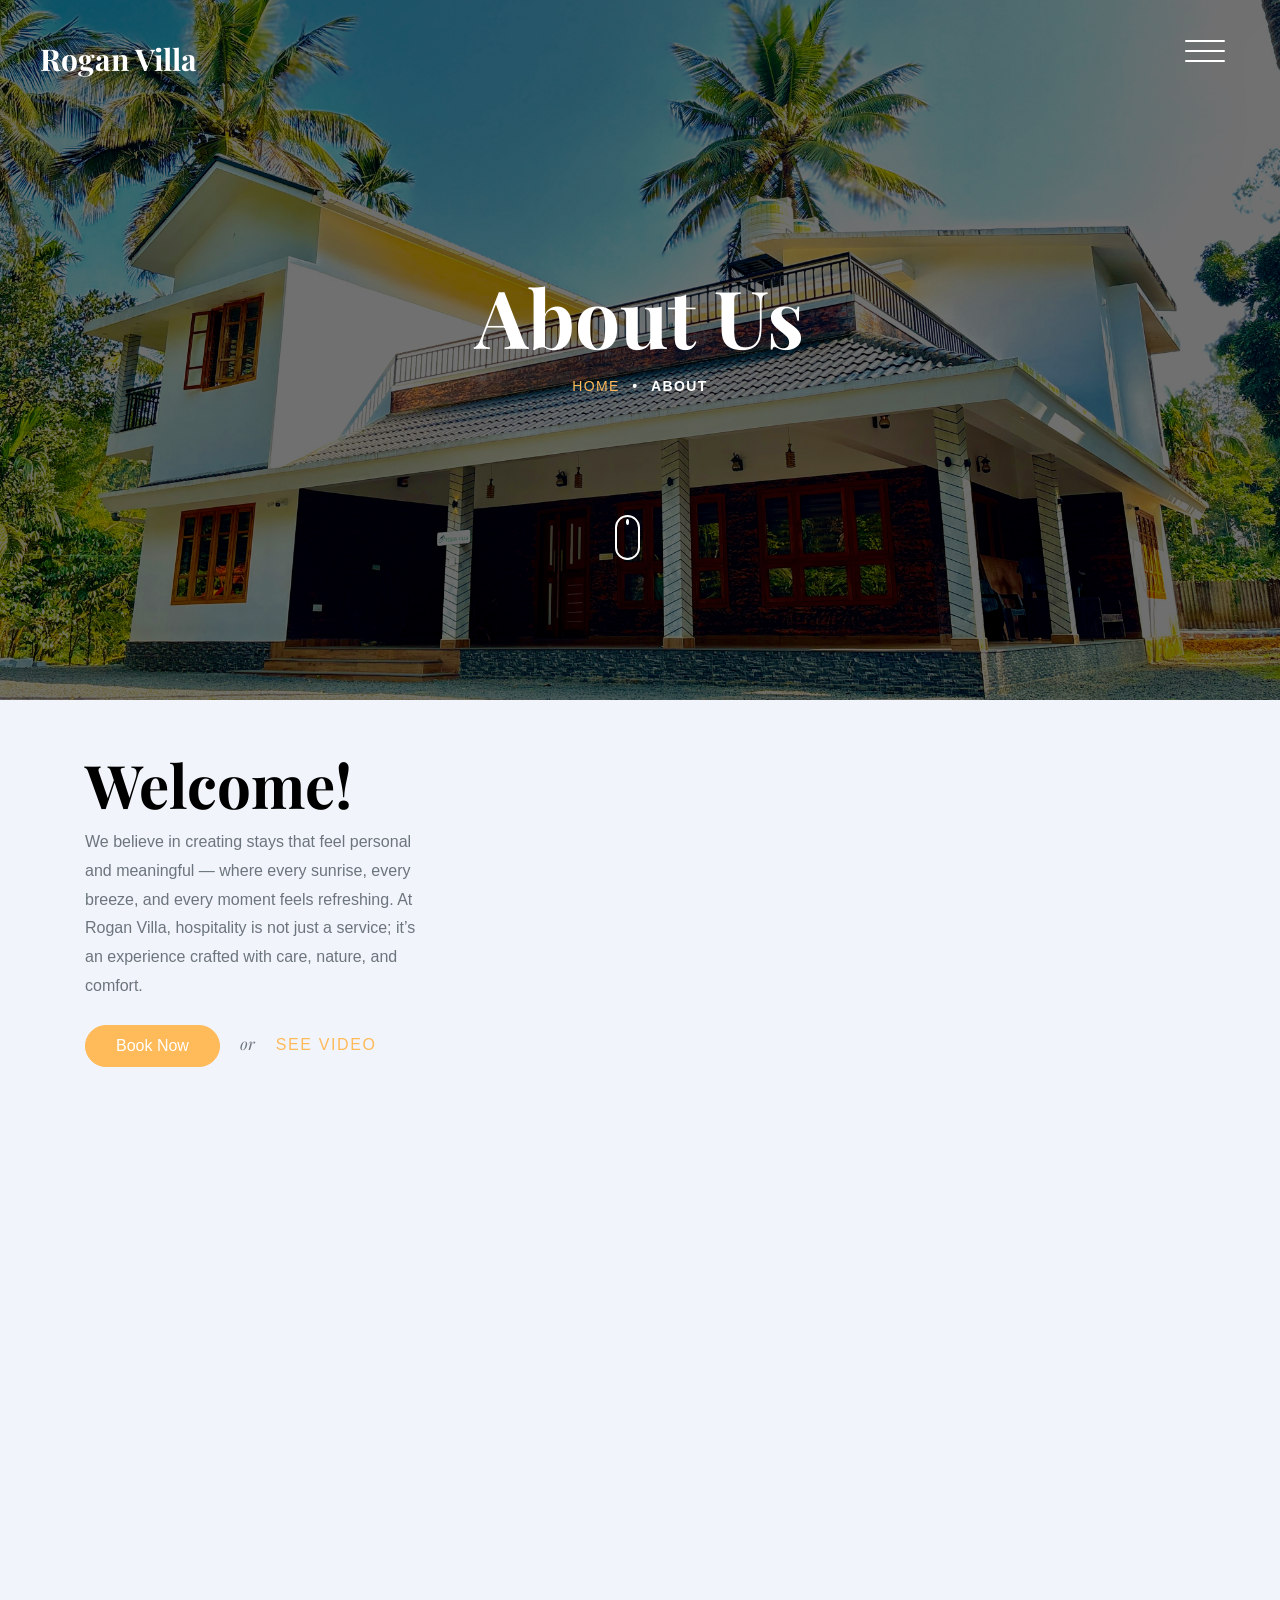
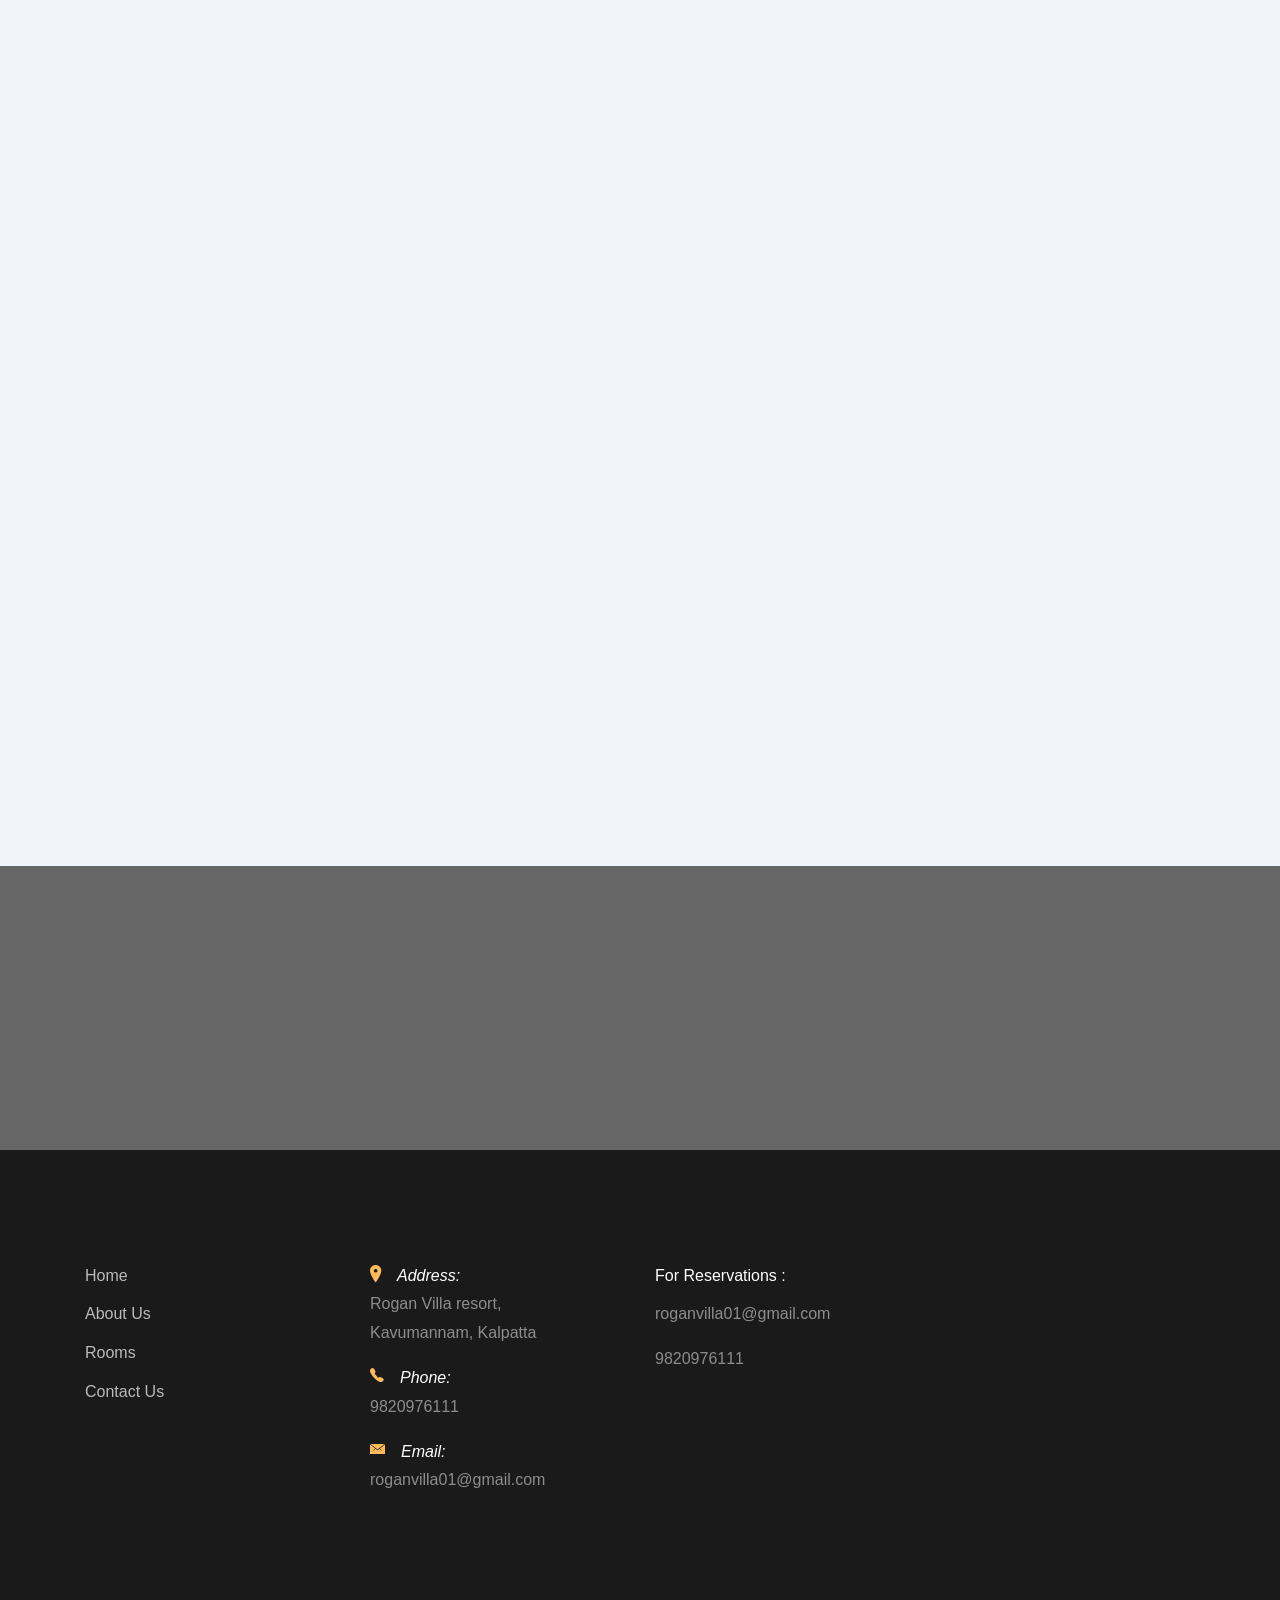
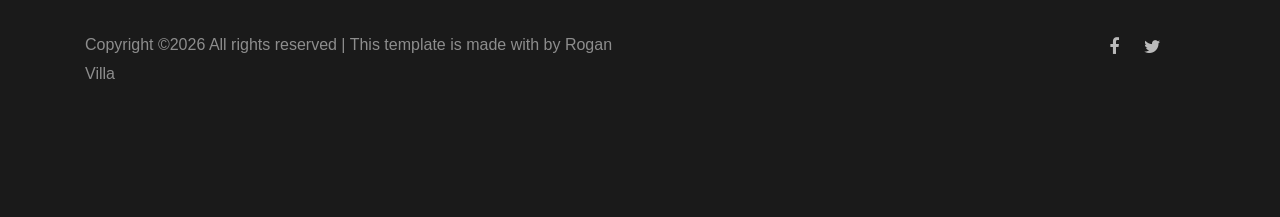
==== about.html @ 858bdcfa "thirteen commit" ====
<!DOCTYPE HTML>
<html>
  <head>
    <meta charset="utf-8">
    <meta http-equiv="X-UA-Compatible" content="IE=edge">
    <title>Rogan Villa Resorts</title>
    <meta name="viewport" content="width=device-width, initial-scale=1, shrink-to-fit=no">
    <meta name="description" content="" />
    <meta name="keywords" content="" />
    <meta name="author" content="" />
    <link rel="stylesheet" type="text/css" href="//fonts.googleapis.com/css?family=|Roboto+Sans:400,700|Playfair+Display:400,700">

    <link rel="stylesheet" href="css/bootstrap.min.css">
    <link rel="stylesheet" href="css/animate.css">
    <link rel="stylesheet" href="css/owl.carousel.min.css">
    <link rel="stylesheet" href="css/aos.css">
    <link rel="stylesheet" href="css/bootstrap-datepicker.css">
    <link rel="stylesheet" href="css/jquery.timepicker.css">
    <link rel="stylesheet" href="css/fancybox.min.css">
    
    <link rel="stylesheet" href="fonts/ionicons/css/ionicons.min.css">
    <link rel="stylesheet" href="fonts/fontawesome/css/font-awesome.min.css">

    <!-- Theme Style -->
    <link rel="stylesheet" href="css/style.css">
  </head>
  <body>
    
    <header class="site-header js-site-header">
      <div class="container-fluid">
        <div class="row align-items-center">
          <div class="col-6 col-lg-4 site-logo" data-aos="fade"><a href="index.html">Rogan Villa</a></div>
          <div class="col-6 col-lg-8">


            <div class="site-menu-toggle js-site-menu-toggle"  data-aos="fade">
              <span></span>
              <span></span>
              <span></span>
            </div>
            <!-- END menu-toggle -->

            <div class="site-navbar js-site-navbar">
              <nav role="navigation">
                <div class="container">
                  <div class="row full-height align-items-center">
                    <div class="col-md-6 mx-auto">
                      <ul class="list-unstyled menu">
                        <li><a href="index.html">Home</a></li>
                        <li><a href="rooms.html">Rooms</a></li>
                        <li class="active"><a href="about.html">About</a></li>
                        <li><a href="contact.html">Contact</a></li>
                       
                      </ul>
                    </div>
                  </div>
                </div>
              </nav>
            </div>
          </div>
        </div>
      </div>
    </header>
    <!-- END head -->

    <section class="site-hero inner-page overlay" style="background-image: url(images/IMG_8547.JPG)" background-ratio="-9.5">
      <div class="container">
        <div class="row site-hero-inner justify-content-center align-items-center">
          <div class="col-md-10 text-center" data-aos="fade">
            <h1 class="heading mb-3">About Us</h1>
            <ul class="custom-breadcrumbs mb-4">
              <li><a href="index.html">Home</a></li>
              <li>&bullet;</li>
              <li>About</li>
            </ul>
          </div>
        </div>
      </div>

      <a class="mouse smoothscroll" href="#next">
        <div class="mouse-icon">
          <span class="mouse-wheel"></span>
        </div>
      </a>
    </section>
    <!-- END section -->

    <section class="py-5 bg-light" id="next">
      <div class="container">
        <div class="row align-items-center">
          <div class="col-md-12 col-lg-7 ml-auto order-lg-2 position-relative mb-5" data-aos="fade-up">
            <figure class="img-absolute">
              <img src="images/food-1.jpg" alt="Free Website Template by Templateux" class="img-fluid">
            </figure>
            <img src="images/img_1.jpg" alt="Image" class="img-fluid rounded">
          </div>
          <div class="col-md-12 col-lg-4 order-lg-1" data-aos="fade-up">
            <h2 class="heading">Welcome!</h2>
            <p class="mb-4">We believe in creating stays that feel personal and meaningful — where every sunrise, every breeze, and every moment feels refreshing. At Rogan Villa, hospitality is not just a service; it’s an experience crafted with care, nature, and comfort.</p>
            <p><a href="rooms.html" class="btn btn-primary text-white py-2 mr-3">Book Now</a> <span class="mr-3 font-family-serif"><em>or</em></span> <a href="https://vimeo.com/channels/staffpicks/93951774"  data-fancybox class="text-uppercase letter-spacing-1">See video</a></p>
          </div>
          
        </div>
      </div>
    </section>

    <!-- <div class="container section">

      <div class="row justify-content-center text-center mb-5">
        <div class="col-md-7 mb-5">
          <h2 class="heading" data-aos="fade-up">Leadership</h2>
        </div>
      </div>

      <!-- <div class="row">
        <div class="col-md-6 col-lg-4" data-aos="fade-up" data-aos-delay="100">
          <div class="block-2">
            <div class="flipper">
              <div class="front" style="background-image: url(images/person_3.jpg);">
                <div class="box">
                  <h2>Will Peters</h2>
                  <p>President</p>
                </div>
              </div>
              <div class="back">
                <!-- back content -->
                <!-- <blockquote>
                  <p>&ldquo;Even the all-powerful Pointing has no control about the blind texts it is an almost unorthographic life One day however a small line of blind text by the name of Lorem Ipsum decided to leave for the far World of Grammar.&rdquo;</p>
                </blockquote> -->
                <!-- <div class="author d-flex">
                  <div class="image mr-3 align-self-center">
                    <img src="images/person_3.jpg" alt="">
                  </div>
                  <div class="name align-self-center">Will Peters <span class="position">President</span></div>
                </div> -->
              <!-- </div> -->
            <!-- </div> -->
          <!-- </div> .flip-container -->
        <!-- </div> --> 

        <!-- <div class="col-md-6 col-lg-4" data-aos="fade-up" data-aos-delay="200">
          <div class="block-2"> <!-- .hover -->
            <!-- <div class="flipper">
              <div class="front" style="background-image: url(images/person_1.jpg);">
                <div class="box">
                  <h2>Jane Williams</h2>
                  <p>Business Manager</p>
                </div>
              </div>
              <div class="back">
                <!-- back content -->
                <!-- <blockquote>
                  <p>&ldquo;Even the all-powerful Pointing has no control about the blind texts it is an almost unorthographic life One day however a small line of blind text by the name of Lorem Ipsum decided to leave for the far World of Grammar.&rdquo;</p>
                </blockquote>
                <div class="author d-flex">
                  <div class="image mr-3 align-self-center">
                    <img src="images/person_1.jpg" alt="">
                  </div>
                  <div class="name align-self-center">Jane Williams <span class="position">Business Manager</span></div>
                </div>
              </div>
            </div> --> 
          <!-- </div> <!-- .flip-container -->
        <!-- </div> -->

        <!-- <div class="col-md-6 col-lg-4" data-aos="fade-up" data-aos-delay="300">
          <div class="block-2">
            <div class="flipper">
              <div class="front" style="background-image: url(images/person_2.jpg);">
                <div class="box">
                  <h2>Jeffrey Neddery</h2>
                  <p>Marketing Director</p>
                </div>
              </div>
              <div class="back">
                <!-- back content -->
                <!-- <blockquote>
                  <p>&ldquo;Even the all-powerful Pointing has no control about the blind texts it is an almost unorthographic life One day however a small line of blind text by the name of Lorem Ipsum decided to leave for the far World of Grammar.&rdquo;</p>
                </blockquote>
                <div class="author d-flex">
                  <div class="image mr-3 align-self-center">
                    <img src="images/person_2.jpg" alt="">
                  </div>
                  <div class="name align-self-center">Jeffrey Neddery <span class="position">Marketing Director</span></div>
                </div>
              </div>
            </div>
          </div> <!-- .flip-container -->
        <!-- </div> --> 
      <!-- </div> --> 
    <!-- </div> -->
    <!-- END .block-2 -->

        <section class="section slider-section bg-light">
      <div class="container">
        <div class="row justify-content-center text-center mb-5">
          <div class="col-md-7">
            <h2 class="heading" data-aos="fade-up">Photos</h2>
            <p data-aos="fade-up" data-aos-delay="100">At Rogan Villa, every stay brings you closer to nature. Enjoy peaceful Riverview rooms, charming tree-top stays, scenic camping zones with campfires, and relaxing moments by our serene fish ponds. It’s the perfect blend of comfort, calm, and natural beauty.</p>
          </div>
        </div>
        <div class="row">
          <div class="col-md-12">
            <div class="home-slider major-caousel owl-carousel mb-5" data-aos="fade-up" data-aos-delay="200">
              <div class="slider-item">
                <a href="images/IMG_8698.JPG" data-fancybox="images" data-caption="Caption for this image"><img src="images/IMG_9636[1].JPG" alt="Image placeholder" class="img-fluid"></a>
              </div>
              <div class="slider-item">
                <a href="images/IMG_8704.JPG" data-fancybox="images" data-caption="Caption for this image"><img src="images/IMG_8704.JPG" alt="Image placeholder" class="img-fluid"></a>
              </div>
              <div class="slider-item">
                <a href="images/IMG_8701.JPG" data-fancybox="images" data-caption="Caption for this image"><img src="images/IMG_9693[2].JPG" alt="Image placeholder" class="img-fluid"></a>
              </div>
              <div class="slider-item">
                <a href="images/IMG_8701.JPG" data-fancybox="images" data-caption="Caption for this image"><img src="images/IMG_9627[1].JPG" alt="Image placeholder" class="img-fluid"></a>
              </div>
              <div class="slider-item">
                <a href="images/IMG_8701.JPG" data-fancybox="images" data-caption="Caption for this image"><img src="images/IMG_9660[1].JPG" alt="Image placeholder" class="img-fluid"></a>
              </div>
              <div class="slider-item">
                <a href="images/IMG_8701.JPG" data-fancybox="images" data-caption="Caption for this image"><img src="images/IMG_9664[1].JPG" alt="Image placeholder" class="img-fluid"></a>
              </div>
              <div class="slider-item">
                <a href="images/IMG_8701.JPG" data-fancybox="images" data-caption="Caption for this image"><img src="images/IMG_9667[1].JPG" alt="Image placeholder" class="img-fluid"></a>
              </div>
              <div class="slider-item">
                <a href="images/IMG_8701.JPG" data-fancybox="images" data-caption="Caption for this image"><img src="images/IMG_9757[1].JPG" alt="Image placeholder" class="img-fluid"></a>
              </div>
            </div>
            <!-- END slider -->
          </div>
        
        </div>
      </div>
    </section>

    <!-- END section -->

    
    
    <section class="section bg-image overlay" style="background-image: url('images/IMG_9802[2].JPG');">
        <div class="container" >
          <div class="row align-items-center">
            <div class="col-12 col-md-6 text-center mb-4 mb-md-0 text-md-left" data-aos="fade-up">
              <h2 class="text-white font-weight-bold">A Best Place To Stay. Reserve Now!</h2>
            </div>
            <div class="col-12 col-md-6 text-center text-md-right" data-aos="fade-up" data-aos-delay="200">
              <a href="reservation.html" class="btn btn-outline-white-primary py-3 text-white px-5">Reserve Now</a>
            </div>
          </div>
        </div>
      </section>

    <footer class="section footer-section">
      <div class="container">
        <div class="row mb-4">
          <div class="col-md-3 mb-5">
            <ul class="list-unstyled link">
              <li><a href="#">Home</a></li> 
              <li><a href="#">About Us</a></li>
              <li><a href="#">Rooms</a></li>
             <li><a href="#">Contact Us</a></li>
            </ul>
          </div>
          <!-- <div class="col-md-3 mb-5">
            <ul class="list-unstyled link">
              <li><a href="#">The Rooms &amp; Suites</a></li>
              <li><a href="#">About Us</a></li>
              <li><a href="#">Contact Us</a></li>
              <li><a href="#">Restaurant</a></li>
            </ul>
          </div> -->
          <div class="col-md-3 mb-5 pr-md-5 contact-info">
            <!-- <li>198 West 21th Street, <br> Suite 721 New York NY 10016</li> -->
            <p><span class="d-block"><span class="ion-ios-location h5 mr-3 text-primary"></span>Address:</span> <span> Rogan Villa resort, <br> Kavumannam, Kalpatta</span></p>
            <p><span class="d-block"><span class="ion-ios-telephone h5 mr-3 text-primary"></span>Phone:</span> <span> 9820976111</span></p> 
            <p><span class="d-block"><span class="ion-ios-email h5 mr-3 text-primary"></span>Email:</span> <span> roganvilla01@gmail.com</span></p>
          </div>
          <div class="col-md-3 mb-5">
            <ul class="list-unstyled link">
              <li>For Reservations : </li>
              <li><p>roganvilla01@gmail.com</p></li>  
              <li><p>9820976111</p></li>
            </ul>
          </div>
        </div>
        <div class="row pt-5">
          <p class="col-md-6 text-left">
            <!-- Link back to Colorlib can't be removed. Template is licensed under CC BY 3.0. -->
            Copyright &copy;<script>document.write(new Date().getFullYear());</script> All rights reserved | This template is made with <i class="icon-heart-o" aria-hidden="true"></i> by Rogan Villa</a>
            <!-- Link back to Colorlib can't be removed. Template is licensed under CC BY 3.0. -->
          </p>
            
          <p class="col-md-6 text-right social">
            <a href="#"><span class="fa fa-facebook"></span></a>
            <a href="#"><span class="fa fa-twitter"></span></a>
            <a href="#"><span class="fa fa-instagrame"></span></a>
          </p>
        </div>
      </div>
    </footer>
    
    <script src="js/jquery-3.3.1.min.js"></script>
    <script src="js/jquery-migrate-3.0.1.min.js"></script>
    <script src="js/popper.min.js"></script>
    <script src="js/bootstrap.min.js"></script>
    <script src="js/owl.carousel.min.js"></script>
    <script src="js/jquery.stellar.min.js"></script>
    <script src="js/jquery.fancybox.min.js"></script>
    
    
    <script src="js/aos.js"></script>
    
    <script src="js/bootstrap-datepicker.js"></script> 
    <script src="js/jquery.timepicker.min.js"></script> 

    

    <script src="js/main.js"></script>
  </body>
</html>
---- css/style.css ----
body {
  background: #fff;
  font-family: "Roboto", arial, sans-serif;
  font-weight: 200;
  font-size: 16px;
  line-height: 1.8;
  color: #6c757d;
  position: relative; }

::-moz-selection {
  color: #fff;
  background: #ffba5a; }

::selection {
  color: #fff;
  background: #ffba5a; }

a {
  -webkit-transition: .3s all ease;
  -o-transition: .3s all ease;
  transition: .3s all ease;
  text-decoration: none; }
  a:hover {
    text-decoration: none; }

h1, h2, h3, h4, h5 {
  color: #000;
  font-family: "Playfair Display", times, serif; }

.font-family-serif {
  font-family: "Playfair Display", times, serif; }

.font-family-sans-serif {
  font-family: "Roboto", arial, sans-serif; }

.bg-light {
  background: #f2f4fb !important; }

.container-fluid {
  max-width: 1600px; }

.btn {
  padding-left: 30px;
  padding-right: 30px;
  padding-top: 10px;
  padding-bottom: 10px;
  border-radius: 50px; }
  .btn.btn-outline-white {
    border: 2px solid #fff; }
    .btn.btn-outline-white:hover {
      border: 2px solid transparent;
      background: #000;
      color: #fff; }
  .btn.btn-outline-white-primary {
    border: 2px solid #fff; }
    .btn.btn-outline-white-primary:hover {
      border: 2px solid transparent;
      background: #ffba5a;
      color: #fff; }
  .btn.uppercase {
    text-transform: uppercase;
    font-size: 14px;
    letter-spacing: .2em; }

.btn, .form-control {
  outline: none;
  -webkit-box-shadow: none !important;
  box-shadow: none !important; }
  .btn:focus, .btn:active, .form-control:focus, .form-control:active {
    outline: none; }

.form-control {
  -webkit-box-shadow: none !important;
  box-shadow: none !important;
  height: 50px;
  border-width: 2px; }
  .form-control:active, .form-control:focus {
    border-color: #ffba5a; }

textarea.form-control {
  height: inherit; }

.site-header {
  position: fixed;
  top: 0;
  width: 100%;
  padding: 40px 0; 
  z-index: 2;
  -webkit-transition: .3s all ease-in-out;
  -o-transition: .3s all ease-in-out;
  transition: .3s all ease-in-out; }
  .site-header.scrolled {
    padding: 20px 0;
    background: #fff;
    -webkit-box-shadow: 0 5px 20px -5px rgba(0, 0, 0, 0.1);
    box-shadow: 0 5px 20px -5px rgba(0, 0, 0, 0.1); }
    .site-header.scrolled .site-menu-toggle {
      top: 10px;
      position: relative; }
      .site-header.scrolled .site-menu-toggle span {
        background: #000; }
    .site-header.scrolled .site-logo {
      position: relative;
      z-index: 100; }
      .site-header.scrolled .site-logo a {
        color: #000; }

.menu-open {
  position: relative; }
  .menu-open .site-header {
    position: fixed; }
  .menu-open .site-logo {
    position: relative;
    z-index: 100; }
    .menu-open .site-logo a {
      color: #000; }
  .menu-open .site-navbar {
    border: 10px solid #f8f9fa; }

.site-logo {
  padding-left: 40px; }
  .site-logo a {
    font-size: 30px;
    color: #fff;
    font-weight: bold;
    line-height: 1;
    font-family: "Playfair Display", times, serif; }
    @media (max-width: 991.98px) {
      .site-logo a {
        font-size: 27px; } }

.site-navbar {
  position: fixed;
  display: none;
  top: 0;
  left: 0;
  right: 0;
  bottom: 0;
  z-index: 99;
  border: 20px solid transparent;
  background: #fff;
  min-height: 300px;
  overflow-y: scroll; }
  .site-navbar nav {
    text-align: left; }
    .site-navbar nav .menu {
      font-family: "Playfair Display", times, serif; }
      .site-navbar nav .menu li a {
        color: #000;
        font-size: 40px;
        padding: 5px 10px;
        position: relative; }
        .site-navbar nav .menu li a:hover:before {
          width: 100%; }
      .site-navbar nav .menu li.active a {
        color: #ffba5a; }
        .site-navbar nav .menu li.active a:before {
          width: 100%; }
  .site-navbar .extra-info a {
    color: #000; }
  .site-navbar .extra-info ul li a {
    color: #000; }
  .site-navbar .extra-info h3 {
    font-family: "Roboto", arial, sans-serif;
    text-transform: uppercase;
    font-size: 13px;
    letter-spacing: .2em;
    color: #adb5bd;
    margin-bottom: 30px; }
  .site-navbar .extra-info p {
    color: #212529; }

.full-height {
  height: 100vh;
  min-height: 700px; }

.site-hero {
  background-size: cover;
  background-position: center;
  height: 100vh;
  min-height: 700px;
  width: 100%;
  position: relative; }
  .site-hero .heading {
    font-family: "Playfair Display", times, serif;
    font-weight: bold; }
  .site-hero .scroll-down {
    position: absolute;
    bottom: 20px;
    left: 50%;
    -webkit-transform: translateX(-50%);
    -ms-transform: translateX(-50%);
    transform: translateX(-50%);
    color: #fff; }
  .site-hero.overlay:before {
    background: rgba(0, 0, 0, 0.45);
    content: "";
    position: absolute;
    height: 100vh;
    min-height: 700px;
    top: 0;
    left: 0;
    bottom: 0;
    right: 0; }
  .site-hero.inner-page {
    height: 50vh;
    min-height: 700px; }
    .site-hero.inner-page.overlay:before {
      height: 50vh;
      min-height: 700px; }

.site-hero-inner {
  height: 100vh;
  min-height: 700px; }
  .site-hero-inner .heading {
    font-size: 80px;
    font-family: "Playfair Display", times, serif;
    color: #fff;
    line-height: 1;
    font-weight: bold; }
    @media (max-width: 991.98px) {
      .site-hero-inner .heading {
        font-size: 40px; } }
  .site-hero-inner .sub-heading {
    font-size: 30px;
    font-weight: 200;
    color: #fff;
    line-height: 1.5; }
    @media (max-width: 991.98px) {
      .site-hero-inner .sub-heading {
        font-size: 18px; } }

.inner-page .site-hero-inner {
  height: 50vh;
  min-height: 700px; }

.page-inside .site-hero-inner, .page-inside {
  height: 70vh;
  min-height: 500px; }

.page-inside.overlay:before {
  height: 70vh;
  min-height: 500px; }

.menu-open .site-menu-toggle span {
  background: #000; }

.site-menu-toggle {
  top: 0;
  float: right;
  width: 40px;
  height: 45px;
  position: relative;
  margin: 0px auto;
  z-index: 200;
  -webkit-transform: rotate(0deg);
  -moz-transform: rotate(0deg);
  -o-transform: rotate(0deg);
  -ms-transform: rotate(0deg);
  transform: rotate(0deg);
  -webkit-transition: .5s ease-in-out;
  -moz-transition: .5s ease-in-out;
  -o-transition: .5s ease-in-out;
  transition: .5s ease-in-out;
  cursor: pointer;
  margin-right: 40px; }
  .site-menu-toggle span {
    display: block;
    position: absolute;
    height: 2px;
    width: 100%;
    background: #fff;
    border-radius: 9px;
    opacity: 1;
    left: 0;
    -webkit-transform: rotate(0deg);
    -moz-transform: rotate(0deg);
    -o-transform: rotate(0deg);
    -ms-transform: rotate(0deg);
    transform: rotate(0deg);
    -webkit-transition: .25s ease-in-out;
    -moz-transition: .25s ease-in-out;
    -o-transition: .25s ease-in-out;
    transition: .25s ease-in-out; }
  .site-menu-toggle span:nth-child(1) {
    top: 0px; }
  .site-menu-toggle span:nth-child(2) {
    top: 10px; }
  .site-menu-toggle span:nth-child(3) {
    top: 20px; }
  .site-menu-toggle.open span:nth-child(1) {
    top: 13px;
    -webkit-transform: rotate(135deg);
    -moz-transform: rotate(135deg);
    -o-transform: rotate(135deg);
    -ms-transform: rotate(135deg);
    transform: rotate(135deg); }
  .site-menu-toggle.open span:nth-child(2) {
    opacity: 0;
    left: -60px; }
  .site-menu-toggle.open span:nth-child(3) {
    top: 13px;
    -webkit-transform: rotate(-135deg);
    -moz-transform: rotate(-135deg);
    -o-transform: rotate(-135deg);
    -ms-transform: rotate(-135deg);
    transform: rotate(-135deg); }

.section {
  padding: 7em 0; }
  @media (max-width: 991.98px) {
    .section {
      padding: 3em 0; } }

@media (max-width: 991.98px) {
  .lead {
    font-size: 16px; } }

.visit-section .heading {
  font-size: 15px;
  text-transform: uppercase;
  font-family: "Roboto", arial, sans-serif;
  color: #b3b3b3;
  letter-spacing: .2em;
  margin-bottom: 30px; }

.visit-section .visit a {
  color: #000; }
  .visit-section .visit a:hover {
    color: #ffba5a; }

.visit-section .visit img {
  -webkit-box-shadow: 0 2px 3px 0 rgba(0, 0, 0, 0.2);
  box-shadow: 0 2px 3px 0 rgba(0, 0, 0, 0.2);
  margin-bottom: 15px; }

.visit-section .visit h3 {
  font-size: 20px;
  margin-bottom: 0; }

.visit-section .reviews-star span {
  font-size: 18px;
  color: #ffba5a; }

.visit-section .reviews-count {
  color: #adb5bd;
  font-style: italic; }

.heading-serif, .heading, .testimonial-section .heading, .slider-section .heading, .blog-post-entry .heading {
  font-size: 60px;
  font-family: "Playfair Display", times, serif;
  font-weight: 700; }
  @media (max-width: 991.98px) {
    .heading-serif, .heading, .testimonial-section .heading, .slider-section .heading, .blog-post-entry .heading {
      font-size: 40px; } }

.bg-pattern {
  background: #e9ecef url("../img/round.png"); }

.slider-section {
  position: relative; }

.blog-post-entry {
  position: relative; }

.half .image, .half .text {
  width: 50%; }
  @media (max-width: 991.98px) {
    .half .image, .half .text {
      width: 100%; } }

.half .image {
  background-size: cover;
  background-position: center center; }
  @media (max-width: 991.98px) {
    .half .image {
      height: 300px; } }

.half .text {
  padding: 100px 7%; }
  @media (max-width: 991.98px) {
    .half .text {
      padding-top: 50px;
      padding-bottom: 50px; } }
  .half .text h2 {
    font-size: 70px; }
    @media (max-width: 991.98px) {
      .half .text h2 {
        font-size: 40px; } }

.testimonial blockquote {
  padding: 0; }

.testimonial .author-image img {
  width: 70px; }

.post .media-custom {
  background: #fff;
  -webkit-transition: .3s all ease;
  -o-transition: .3s all ease;
  transition: .3s all ease;
  -webkit-box-shadow: 0 2px 5px -2px rgba(0, 0, 0, 0.1);
  box-shadow: 0 2px 5px -2px rgba(0, 0, 0, 0.1); }
  .post .media-custom:hover, .post .media-custom:focus {
    -webkit-box-shadow: 0 10px 30px -10px rgba(0, 0, 0, 0.1);
    box-shadow: 0 10px 30px -10px rgba(0, 0, 0, 0.1); }
  .post .media-custom a {
    color: #000; }
    .post .media-custom a:hover {
      color: #ffba5a; }
  .post .media-custom .media-body {
    padding: 10px 30px; }
  .post .media-custom h2 {
    font-size: 26px; }

.media-custom .meta-post {
  color: #adb5bd;
  text-transform: uppercase;
  letter-spacing: .2em;
  font-size: 14px; }

.owl-carousel .owl-item {
  opacity: .4; }
  .owl-carousel .owl-item.active {
    opacity: 1; }

.owl-carousel .owl-nav {
  position: absolute;
  top: 50%;
  width: 100%; }
  .owl-carousel .owl-nav .owl-prev,
  .owl-carousel .owl-nav .owl-next {
    position: absolute;
    -webkit-transform: translateY(-50%);
    -ms-transform: translateY(-50%);
    transform: translateY(-50%);
    margin-top: -10px; }
    .owl-carousel .owl-nav .owl-prev:hover, .owl-carousel .owl-nav .owl-prev:focus, .owl-carousel .owl-nav .owl-prev:active,
    .owl-carousel .owl-nav .owl-next:hover,
    .owl-carousel .owl-nav .owl-next:focus,
    .owl-carousel .owl-nav .owl-next:active {
      outline: none; }
    .owl-carousel .owl-nav .owl-prev span:before,
    .owl-carousel .owl-nav .owl-next span:before {
      font-size: 40px; }
  .owl-carousel .owl-nav .owl-prev {
    left: 30px !important; }
  .owl-carousel .owl-nav .owl-next {
    right: 30px !important; }

.owl-carousel .owl-dots {
  text-align: center; }
  .owl-carousel .owl-dots .owl-dot {
    border-width: 2px !important;
    width: 10px;
    height: 10px;
    margin: 5px;
    border-radius: 50%; }

.owl-carousel.home-slider {
  z-index: 1;
  position: relative; }
  .owl-carousel.home-slider .owl-nav {
    opacity: 0;
    visibility: hidden;
    -webkit-transition: .3s all ease;
    -o-transition: .3s all ease;
    transition: .3s all ease; }
    .owl-carousel.home-slider .owl-nav button {
      color: #fff; }
  .owl-carousel.home-slider:focus .owl-nav, .owl-carousel.home-slider:hover .owl-nav {
    opacity: 1;
    visibility: visible; }
  .owl-carousel.home-slider .slider-item {
    background-size: cover;
    background-repeat: no-repeat;
    background-position: center center;
    height: calc(100vh - 117px);
    min-height: 700px;
    position: relative; }
    .owl-carousel.home-slider .slider-item .slider-text {
      color: #fff;
      height: calc(100vh - 117px);
      min-height: 700px; }
      .owl-carousel.home-slider .slider-item .slider-text h1 {
        font-size: 40px;
        color: #fff;
        line-height: 1.2;
        font-weight: 800 !important;
        text-transform: uppercase; }
        @media (max-width: 991.98px) {
          .owl-carousel.home-slider .slider-item .slider-text h1 {
            font-size: 40px; } }
      .owl-carousel.home-slider .slider-item .slider-text p {
        font-size: 20px;
        line-height: 1.5;
        font-weight: 300;
        color: white; }
    .owl-carousel.home-slider .slider-item.dark .child-name {
      color: #000; }
    .owl-carousel.home-slider .slider-item.dark h1 {
      color: #000; }
    .owl-carousel.home-slider .slider-item.dark p {
      color: #000; }
  .owl-carousel.home-slider .owl-dots {
    position: absolute;
    bottom: 100px;
    width: 100%; }
    .owl-carousel.home-slider .owl-dots .owl-dot {
      width: 10px;
      height: 10px;
      margin: 5px;
      border-radius: 50%;
      border: 2px solid transparent;
      outline: none !important;
      position: relative;
      -webkit-transition: .3s all ease;
      -o-transition: .3s all ease;
      transition: .3s all ease;
      background: #fff; }
      .owl-carousel.home-slider .owl-dots .owl-dot.active {
        border: 2px solid white;
        background: none; }

.owl-carousel.major-caousel .owl-stage-outer {
  padding-top: 0 !important;
  padding-bottom: 0 !important; }

.owl-carousel.major-caousel .owl-stage-outer {
  padding-top: 30px;
  padding-bottom: 30px; }

.owl-carousel.major-caousel .slider-item {
  height: inherit;
  min-height: inherit; }
  .owl-carousel.major-caousel .slider-item img {
    margin-bottom: 0; }

.owl-carousel.major-caousel .owl-nav {
  opacity: 1;
  visibility: visible; }
  .owl-carousel.major-caousel .owl-nav .owl-prev, .owl-carousel.major-caousel .owl-nav .owl-next {
    -webkit-transition: .3s all ease;
    -o-transition: .3s all ease;
    transition: .3s all ease;
    color: #495057; }
    .owl-carousel.major-caousel .owl-nav .owl-prev:hover, .owl-carousel.major-caousel .owl-nav .owl-prev:focus, .owl-carousel.major-caousel .owl-nav .owl-next:hover, .owl-carousel.major-caousel .owl-nav .owl-next:focus {
      color: #6c757d;
      outline: none; }
    .owl-carousel.major-caousel .owl-nav .owl-prev.disabled, .owl-carousel.major-caousel .owl-nav .owl-next.disabled {
      color: #dee2e6; }
  .owl-carousel.major-caousel .owl-nav .owl-prev {
    left: -60px !important; }
  .owl-carousel.major-caousel .owl-nav .owl-next {
    right: -60px !important; }

.owl-carousel.major-caousel .owl-dots {
  bottom: 50px !important; }
  @media (max-width: 991.98px) {
    .owl-carousel.major-caousel .owl-dots {
      bottom: 10px !important; } }

.owl-carousel.js-carousel-2 .slider-item {
  padding: 0 20px;
  text-align: center; }

.owl-carousel.js-carousel-2 .owl-nav {
  position: absolute;
  top: 50%;
  width: 100%;
  z-index: 299; }
  .owl-carousel.js-carousel-2 .owl-nav .owl-prev,
  .owl-carousel.js-carousel-2 .owl-nav .owl-next {
    position: absolute;
    -webkit-transform: translateY(-50%);
    -ms-transform: translateY(-50%);
    transform: translateY(-50%);
    margin-top: -10px; }
    .owl-carousel.js-carousel-2 .owl-nav .owl-prev:hover, .owl-carousel.js-carousel-2 .owl-nav .owl-prev:focus, .owl-carousel.js-carousel-2 .owl-nav .owl-prev:active,
    .owl-carousel.js-carousel-2 .owl-nav .owl-next:hover,
    .owl-carousel.js-carousel-2 .owl-nav .owl-next:focus,
    .owl-carousel.js-carousel-2 .owl-nav .owl-next:active {
      outline: none; }
    .owl-carousel.js-carousel-2 .owl-nav .owl-prev span:before,
    .owl-carousel.js-carousel-2 .owl-nav .owl-next span:before {
      font-size: 40px; }
  .owl-carousel.js-carousel-2 .owl-nav .owl-prev {
    left: -30px !important; }
  .owl-carousel.js-carousel-2 .owl-nav .owl-next {
    right: -30px !important; }

.owl-carousel.js-carousel-2 .owl-dots .owl-dot {
  display: inline-block;
  border: none; }
  .owl-carousel.js-carousel-2 .owl-dots .owl-dot > span {
    width: 8px;
    height: 8px;
    border-radius: 50%;
    background: #e9ecef;
    display: inline-block; }
  .owl-carousel.js-carousel-2 .owl-dots .owl-dot.active > span {
    background: #ffba5a; }
  .owl-carousel.js-carousel-2 .owl-dots .owl-dot:active, .owl-carousel.js-carousel-2 .owl-dots .owl-dot:focus, .owl-carousel.js-carousel-2 .owl-dots .owl-dot:hover {
    outline: none; }

.owl-custom-nav {
  float: right;
  position: relative;
  z-index: 10; }
  .owl-custom-nav .owl-custom-prev,
  .owl-custom-nav .owl-custom-next {
    padding: 10px;
    font-size: 30px;
    background: #ccc;
    line-height: 0;
    width: 60px;
    text-align: center;
    display: inline-block; }

.footer-section {
  background: #1a1a1a;
  color: #fff; }
  .footer-section a {
    color: rgba(255, 255, 255, 0.7); }
    .footer-section a:hover {
      color: #fff; }
  .footer-section p {
    color: rgba(255, 255, 255, 0.5); }
  .footer-section .bordertop {
    border-top: 1px solid rgba(255, 255, 255, 0.1);
    padding-top: 20px; }
  .footer-section .contact-info span.d-block {
    font-style: italic;
    color: #fff; }
  .footer-section .social a {
    font-size: 18px;
    padding: 10px; }
  .footer-section .link li {
    margin-bottom: 10px; }

.footer-newsletter .form-group {
  position: relative; }

.footer-newsletter .form-control {
  background: none;
  border: none;
  border-bottom: 1px solid rgba(255, 255, 255, 0.2);
  border-radius: 0;
  color: #fff; }
  .footer-newsletter .form-control::-webkit-input-placeholder {
    /* Chrome/Opera/Safari */
    color: rgba(255, 255, 255, 0.2);
    font-style: italic; }
  .footer-newsletter .form-control::-moz-placeholder {
    /* Firefox 19+ */
    color: rgba(255, 255, 255, 0.2);
    font-style: italic; }
  .footer-newsletter .form-control:-ms-input-placeholder {
    /* IE 10+ */
    color: rgba(255, 255, 255, 0.2);
    font-style: italic; }
  .footer-newsletter .form-control:-moz-placeholder {
    /* Firefox 18- */
    color: rgba(255, 255, 255, 0.2);
    font-style: italic; }
  .footer-newsletter .form-control:active, .footer-newsletter .form-control:focus {
    border-bottom: 1px solid white; }

.footer-newsletter button[type="submit"] {
  background: none;
  color: #fff;
  position: absolute;
  top: 0;
  right: 0; }

.side-box, .sidebar-search {
  padding: 30px;
  background: #fff;
  -webkit-box-shadow: 0 1px 2px 0 rgba(0, 0, 0, 0.1);
  box-shadow: 0 1px 2px 0 rgba(0, 0, 0, 0.1);
  margin-bottom: 30px; }
  .side-box .heading, .sidebar-search .heading {
    font-size: 18px;
    margin-bottom: 30px;
    font-family: "Roboto", arial, sans-serif; }

.post-list li {
  margin-bottom: 20px; }
  .post-list li a > div {
    margin-top: -10px; }
  .post-list li a .meta {
    font-size: 13px;
    color: #adb5bd; }
  .post-list li a .image {
    width: 150px; }
  .post-list li a h3 {
    font-size: 16px; }
  .post-list li:last-child {
    margin-bottom: 0; }

.sidebar-search .form-group {
  position: relative;
  margin-bottom: 0; }

.sidebar-search .icon-search {
  position: absolute;
  top: 50%;
  left: 15px;
  -webkit-transform: translateY(-50%);
  -ms-transform: translateY(-50%);
  transform: translateY(-50%); }

.sidebar-search .search-input {
  border-color: #dee2e6;
  padding-left: 40px;
  border-radius: 0px; }
  .sidebar-search .search-input:focus, .sidebar-search .search-input:active {
    border-color: #343a40; }

.contact-section .contact-info p {
  font-family: "Playfair Display", times, serif;
  font-size: 30px;
  margin-bottom: 30px; }
  .contact-section .contact-info p .d-block {
    font-size: 14px;
    letter-spacing: .2em;
    font-weight: bold;
    font-family: "Roboto", arial, sans-serif;
    text-transform: uppercase; }

.post-categories li {
  display: block; }
  .post-categories li a {
    display: block;
    position: relative;
    padding-bottom: 10px;
    margin-bottom: 10px;
    border-bottom: 1px solid #e9ecef; }
    .post-categories li a .count {
      position: absolute;
      top: 0;
      right: 0;
      color: #6c757d; }

.custom-pagination .page-item .page-link {
  text-align: center;
  border: none;
  background: none;
  border-radius: 50% !important;
  width: 50px;
  height: 50px;
  padding: 0;
  line-height: 50px;
  margin-right: 10px;
  margin-bottom: 10px; }

.custom-pagination .page-item.active .page-link {
  background: #ffba5a;
  -webkit-box-shadow: 0 2px 7px 0 rgba(0, 0, 0, 0.2);
  box-shadow: 0 2px 7px 0 rgba(0, 0, 0, 0.2); }

.line-height-1-2 {
  line-height: 1.2; }

/* Mouse Animation */
.mouse {
  width: 100px;
  display: inline-block;
  position: absolute;
  left: 50%;
  bottom: 140px;
  z-index: 1;
  -webkit-transform: translateX(-25%);
  -ms-transform: translateX(-25%);
  transform: translateX(-25%); }

.mouse-icon {
  width: 25px;
  height: 45px;
  border: 2px solid white;
  border-radius: 15px;
  cursor: pointer;
  position: relative;
  text-align: center; }

.mouse-wheel {
  height: 6px;
  margin: 2px auto 0;
  display: block;
  width: 3px;
  background-color: white;
  border-radius: 50%;
  -webkit-animation: 1.6s ease infinite wheel-up-down;
  -moz-animation: 1.6s ease infinite wheel-up-down;
  animation: 1.6s ease infinite wheel-up-down; }

@-webkit-keyframes wheel-up-down {
  0% {
    margin-top: 2px;
    opacity: 0; }
  30% {
    opacity: 1; }
  100% {
    margin-top: 20px;
    opacity: 0; } }

@-moz-keyframes wheel-up-down {
  0% {
    margin-top: 2px;
    opacity: 0; }
  30% {
    opacity: 1; }
  100% {
    margin-top: 20px;
    opacity: 0; } }

@keyframes wheel-up-down {
  0% {
    margin-top: 2px;
    opacity: 0; }
  30% {
    opacity: 1; }
  100% {
    margin-top: 20px;
    opacity: 0; } }

.site-block-half .image, .site-block-half .text {
  width: 100%; }
  @media (min-width: 992px) {
    .site-block-half .image, .site-block-half .text {
      width: 50%; } }

@media (max-width: 991.98px) {
  .site-block-half .image {
    margin-bottom: 50px;
    height: 300px; } }

.site-block-half .text {
  padding-left: 15px;
  padding-right: 15px;
  padding-bottom: 15px; }
  @media (min-width: 992px) {
    .site-block-half .text {
      padding: 4rem; } }

.site-block-half .bg-image {
  background-repeat: no-repeat;
  background-size: cover;
  background-position: center center; }
  @media (max-width: 991.98px) {
    .site-block-half .bg-image {
      height: 400px; } }

.site-block-half.site-block-video .image {
  position: relative; }
  .site-block-half.site-block-video .image .play-button {
    position: absolute;
    top: 50%;
    left: 50%;
    -webkit-transform: translate(-50%, -50%);
    -ms-transform: translate(-50%, -50%);
    transform: translate(-50%, -50%);
    font-size: 20px;
    width: 70px;
    height: 70px;
    background: #fff;
    display: block;
    border-radius: 50%;
    opacity: 1;
    color: #ffba5a !important; }
    .site-block-half.site-block-video .image .play-button:hover {
      opacity: 1; }
    .site-block-half.site-block-video .image .play-button > span {
      position: absolute;
      left: 55%;
      top: 50%;
      -webkit-transform: translate(-60%, -50%);
      -ms-transform: translate(-60%, -50%);
      transform: translate(-60%, -50%); }

.field-icon-wrap {
  position: relative; }
  .field-icon-wrap .form-control {
    position: relative;
    padding-right: 40px;
    -webkit-box-shadow: none !important;
    box-shadow: none !important;
    color: #a6a6a6; }
  .field-icon-wrap .icon {
    position: absolute;
    top: 50%;
    -webkit-transform: translateY(-50%);
    -ms-transform: translateY(-50%);
    transform: translateY(-50%);
    right: 15px;
    z-index: 2; }
  .field-icon-wrap select {
    -webkit-appearance: none;
    -moz-appearance: none;
    appearance: none;
    width: 100%; }

.block-32 {
  background: #fff;
  padding: 30px;
  -webkit-box-shadow: 0 2px 80px -10px rgba(0, 0, 0, 0.2);
  box-shadow: 0 2px 80px -10px rgba(0, 0, 0, 0.2);
  width: 100%; }
  .block-32 .field-icon-wrap {
    position: relative; }
    .block-32 .field-icon-wrap .form-control {
      position: relative;
      padding-right: 40px;
      -webkit-box-shadow: none !important;
      box-shadow: none !important;
      color: #a6a6a6; }
    .block-32 .field-icon-wrap .icon {
      position: absolute;
      top: 50%;
      -webkit-transform: translateY(-50%);
      -ms-transform: translateY(-50%);
      transform: translateY(-50%);
      right: 15px;
      z-index: 2; }
    .block-32 .field-icon-wrap select {
      -webkit-appearance: none;
      -moz-appearance: none;
      appearance: none;
      width: 100%; }

.block-2 {
  margin-bottom: 50px;
  -webkit-perspective: 1000;
  -moz-perspective: 1000;
  -ms-perspective: 1000;
  perspective: 1000;
  -ms-transform: perspective(1000px);
  -moz-transform: perspective(1000px);
  -moz-transform-style: preserve-3d;
  -ms-transform-style: preserve-3d; }
  .block-2:hover .back, .block-2.hover .back {
    -webkit-transform: rotateY(0deg);
    -moz-transform: rotateY(0deg);
    -o-transform: rotateY(0deg);
    -ms-transform: rotateY(0deg);
    transform: rotateY(0deg); }
  .block-2:hover .front, .block-2.hover .front {
    -webkit-transform: rotateY(180deg);
    -moz-transform: rotateY(180deg);
    -o-transform: rotateY(180deg);
    transform: rotateY(180deg); }
  .block-2, .block-2 .front, .block-2 .back {
    width: 100%;
    height: 427px; }
  .block-2 .flipper {
    -webkit-transition: 0.6s;
    -webkit-transform-style: preserve-3d;
    -ms-transition: 0.6s;
    -moz-transition: 0.6s;
    -moz-transform: perspective(1000px);
    -moz-transform-style: preserve-3d;
    -ms-transform-style: preserve-3d;
    -o-transition: 0.6s;
    transition: 0.6s;
    transform-style: preserve-3d;
    position: relative; }
  .block-2 .front, .block-2 .back {
    -webkit-backface-visibility: hidden;
    -moz-backface-visibility: hidden;
    -ms-backface-visibility: hidden;
    backface-visibility: hidden;
    border-radius: 4px;
    -webkit-transition: 0.6s;
    -webkit-transform-style: preserve-3d;
    -webkit-transform: rotateY(0deg);
    -moz-transition: 0.6s;
    -moz-transform-style: preserve-3d;
    -moz-transform: rotateY(0deg);
    -o-transition: 0.6s;
    -o-transform-style: preserve-3d;
    -o-transform: rotateY(0deg);
    -ms-transition: 0.6s;
    -ms-transform-style: preserve-3d;
    -ms-transform: rotateY(0deg);
    transition: 0.6s;
    transform-style: preserve-3d;
    transform: rotateY(0deg);
    position: absolute;
    top: 0;
    left: 0; }
  .block-2 .front {
    -webkit-transform: rotateY(0deg);
    -ms-transform: rotateY(0deg);
    background: lightgreen;
    z-index: 2;
    background-size: cover;
    background-position: center center;
    background-repeat: no-repeat; }
    .block-2 .front:before {
      content: '';
      position: absolute;
      top: 0;
      right: 0;
      bottom: 0;
      left: 0;
      background: -moz-linear-gradient(top, transparent 0%, transparent 18%, rgba(0, 0, 0, 0.8) 99%, rgba(0, 0, 0, 0.8) 100%);
      background: -webkit-linear-gradient(top, transparent 0%, transparent 18%, rgba(0, 0, 0, 0.8) 99%, rgba(0, 0, 0, 0.8) 100%);
      background: -webkit-gradient(linear, left top, left bottom, from(transparent), color-stop(18%, transparent), color-stop(99%, rgba(0, 0, 0, 0.8)), to(rgba(0, 0, 0, 0.8)));
      background: -o-linear-gradient(top, transparent 0%, transparent 18%, rgba(0, 0, 0, 0.8) 99%, rgba(0, 0, 0, 0.8) 100%);
      background: linear-gradient(to bottom, transparent 0%, transparent 18%, rgba(0, 0, 0, 0.8) 99%, rgba(0, 0, 0, 0.8) 100%);
      filter: progid:DXImageTransform.Microsoft.gradient( startColorstr='#00000000', endColorstr='#cc000000',GradientType=0 ); }
    .block-2 .front .box {
      position: absolute;
      bottom: 0;
      left: 20px;
      right: 20px;
      bottom: 20px; }
      .block-2 .front .box h2, .block-2 .front .box p {
        color: #fff;
        margin: 0;
        padding: 0;
        line-height: 1.5; }
      .block-2 .front .box h2 {
        font-size: 20px; }
      .block-2 .front .box p {
        font-size: 12px; }
  .block-2 .back {
    background: #fff;
    -webkit-box-shadow: 0 0 70px -10px rgba(0, 0, 0, 0.4);
    box-shadow: 0 0 70px -10px rgba(0, 0, 0, 0.4);
    -webkit-transform: rotateY(-180deg);
    -moz-transform: rotateY(-180deg);
    -o-transform: rotateY(-180deg);
    -ms-transform: rotateY(-180deg);
    transform: rotateY(-180deg); }
  .block-2 .back p {
    position: absolute;
    top: 40px;
    left: 0;
    right: 0;
    text-align: center;
    padding: 0 20px;
    font-size: 18px; }
  .block-2 .author {
    bottom: 0;
    position: absolute;
    bottom: 20px;
    left: 20px;
    right: 20px; }
    .block-2 .author .image {
      width: 40px; }
      .block-2 .author .image img {
        border-radius: 50%;
        max-width: 100%; }
    .block-2 .author .position {
      display: block;
      font-size: 12px; }
  @media (max-width: 991.98px) {
    .block-2 .back {
      -webkit-transform: rotateY(0deg);
      -moz-transform: rotateY(0deg);
      -o-transform: rotateY(0deg);
      -ms-transform: rotateY(0deg);
      transform: rotateY(0deg); }
    .block-2 .front {
      -webkit-transform: rotateY(180deg);
      -moz-transform: rotateY(180deg);
      -o-transform: rotateY(180deg);
      transform: rotateY(180deg); } }

.text-black {
  color: #000 !important; }

.check-availabilty {
  margin-top: -170px;
  position: relative; }
  .check-availabilty .block-32 {
    background: #fff;
    border-radius: 10px; }

.room {
  position: relative;
  display: block; }
  .room .img-wrap {
    position: relative;
    overflow: hidden; }
    .room .img-wrap img {
      -webkit-transition: .3s all ease-in-out;
      -o-transition: .3s all ease-in-out;
      transition: .3s all ease-in-out;
      -webkit-transform: scale(1);
      -ms-transform: scale(1);
      transform: scale(1);
      margin-bottom: 0 !important; }
  .room:hover .img-wrap img, .room:focus .img-wrap img {
    -webkit-transform: scale(1.05);
    -ms-transform: scale(1.05);
    transform: scale(1.05); }

.letter-spacing-1 {
  letter-spacing: .1em; }

.text-opacity-8 {
  opacity: .8; }

.text-opacity-7 {
  opacity: .7; }

.text-opacity-6 {
  opacity: .6; }

.text-opacity-5 {
  opacity: .5; }

.letter-spacing-2 {
  letter-spacing: .2em; }

.bg-image {
  background-size: cover;
  background-attachment: fixed; }

.bg-image-2 {
  background-size: cover;
  background-position: center center; }

.food-menu-tabs {
  text-align: center; }
  .food-menu-tabs .nav-tabs {
    text-align: center;
    display: inline-block;
    text-transform: uppercase;
    border-bottom: none; }
    .food-menu-tabs .nav-tabs li {
      display: inline-block; }
      .food-menu-tabs .nav-tabs li a {
        border: none;
        background: none;
        font-size: 1.2rem;
        font-weight: bold;
        position: relative;
        display: block; }
        .food-menu-tabs .nav-tabs li a:before {
          -webkit-transition: .3s all ease;
          -o-transition: .3s all ease;
          transition: .3s all ease;
          content: "";
          position: absolute;
          bottom: 0;
          left: 16px;
          right: 20px;
          height: 2px;
          background: transparent; }
        .food-menu-tabs .nav-tabs li a.active {
          border: none;
          background: none;
          color: #fff; }
          .food-menu-tabs .nav-tabs li a.active:before {
            background: #fff; }

.custom-caption {
  font-size: 14px;
  letter-spacing: .2em; }

.bg-image {
  background-repeat: no-repeat;
  background-size: cover;
  background-position: center center;
  position: relative;
  z-index: 1; }
  .bg-image.overlay {
    position: relative; }
    .bg-image.overlay > .container {
      position: relative;
      z-index: 3; }
    .bg-image.overlay:before {
      z-index: 2;
      position: absolute;
      top: 0;
      left: 0;
      right: 0;
      bottom: 0;
      content: "";
      background: rgba(0, 0, 0, 0.6); }

.img-absolute {
  position: absolute;
  bottom: -100px;
  right: -100px; }
  .img-absolute img {
    max-width: 240px;
    border-radius: 50%;
    border: 10px solid #f2f4fb; }
  @media (max-width: 991.98px) {
    .img-absolute {
      right: 0px; }
      .img-absolute img {
        max-width: 150px; } } 

.custom-breadcrumbs {
  list-style: none;
  padding: 0;
  margin: 0; }
  .custom-breadcrumbs li {
    display: inline-block;
    color: #fff;
    margin: 0 4px;
    text-transform: uppercase;
    font-size: 14px;
    letter-spacing: .1em;
    font-weight: bold; }
    .custom-breadcrumbs li a {
      font-weight: normal; }
      .custom-breadcrumbs li a:hover {
        color: #fff; }

.timeline-item {
  padding: 3em 2em 2em;
  position: relative;
  border-left: 2px solid #dee2e6; }
  .timeline-item::before {
    content: attr(date-is);
    position: absolute;
    left: 2em;
    font-weight: bold;
    top: 1em;
    display: block;
    font-weight: 700;
    font-size: .785rem; }
  .timeline-item::after {
    width: 10px;
    height: 10px;
    display: block;
    top: 1em;
    position: absolute;
    left: -6px;
    border-radius: 10px;
    content: '';
    border: 2px solid #dee2e6;
    background: white; }
  .timeline-item:last-child {
    -webkit-border-image: -webkit-gradient(linear, left top, left bottom, color-stop(60%, #dee2e6), to(rgba(222, 226, 230, 0))) 1 100%;
    -webkit-border-image: -webkit-linear-gradient(top, #dee2e6 60%, rgba(222, 226, 230, 0)) 1 100%;
    -o-border-image: -o-linear-gradient(top, #dee2e6 60%, rgba(222, 226, 230, 0)) 1 100%;
    border-image: -webkit-gradient(linear, left top, left bottom, color-stop(60%, #dee2e6), to(rgba(222, 226, 230, 0))) 1 100%;
    border-image: linear-gradient(to bottom, #dee2e6 60%, rgba(222, 226, 230, 0)) 1 100%; }

.custom-pagination {
  text-align: center; }
  .custom-pagination ul {
    padding: 0;
    margin: 0; }
    .custom-pagination ul li {
      display: inline-block; }
      .custom-pagination ul li a {
        background: #fff;
        border-radius: 50%;
        border: 1px solid transparent; }
        .custom-pagination ul li a:hover {
          border: 1px solid #d9d9d9;
          -webkit-box-shadow: 0 4px 10px -2px rgba(0, 0, 0, 0.1);
          box-shadow: 0 4px 10px -2px rgba(0, 0, 0, 0.1); }
      .custom-pagination ul li a, .custom-pagination ul li span {
        display: inline-block;
        width: 47px;
        margin: 2px;
        height: 47px;
        font-size: 1.2rem;
        line-height: 47px; }
      .custom-pagination ul li.active span {
        background: #ffba5a;
        color: #fff;
        border-radius: 50%; }
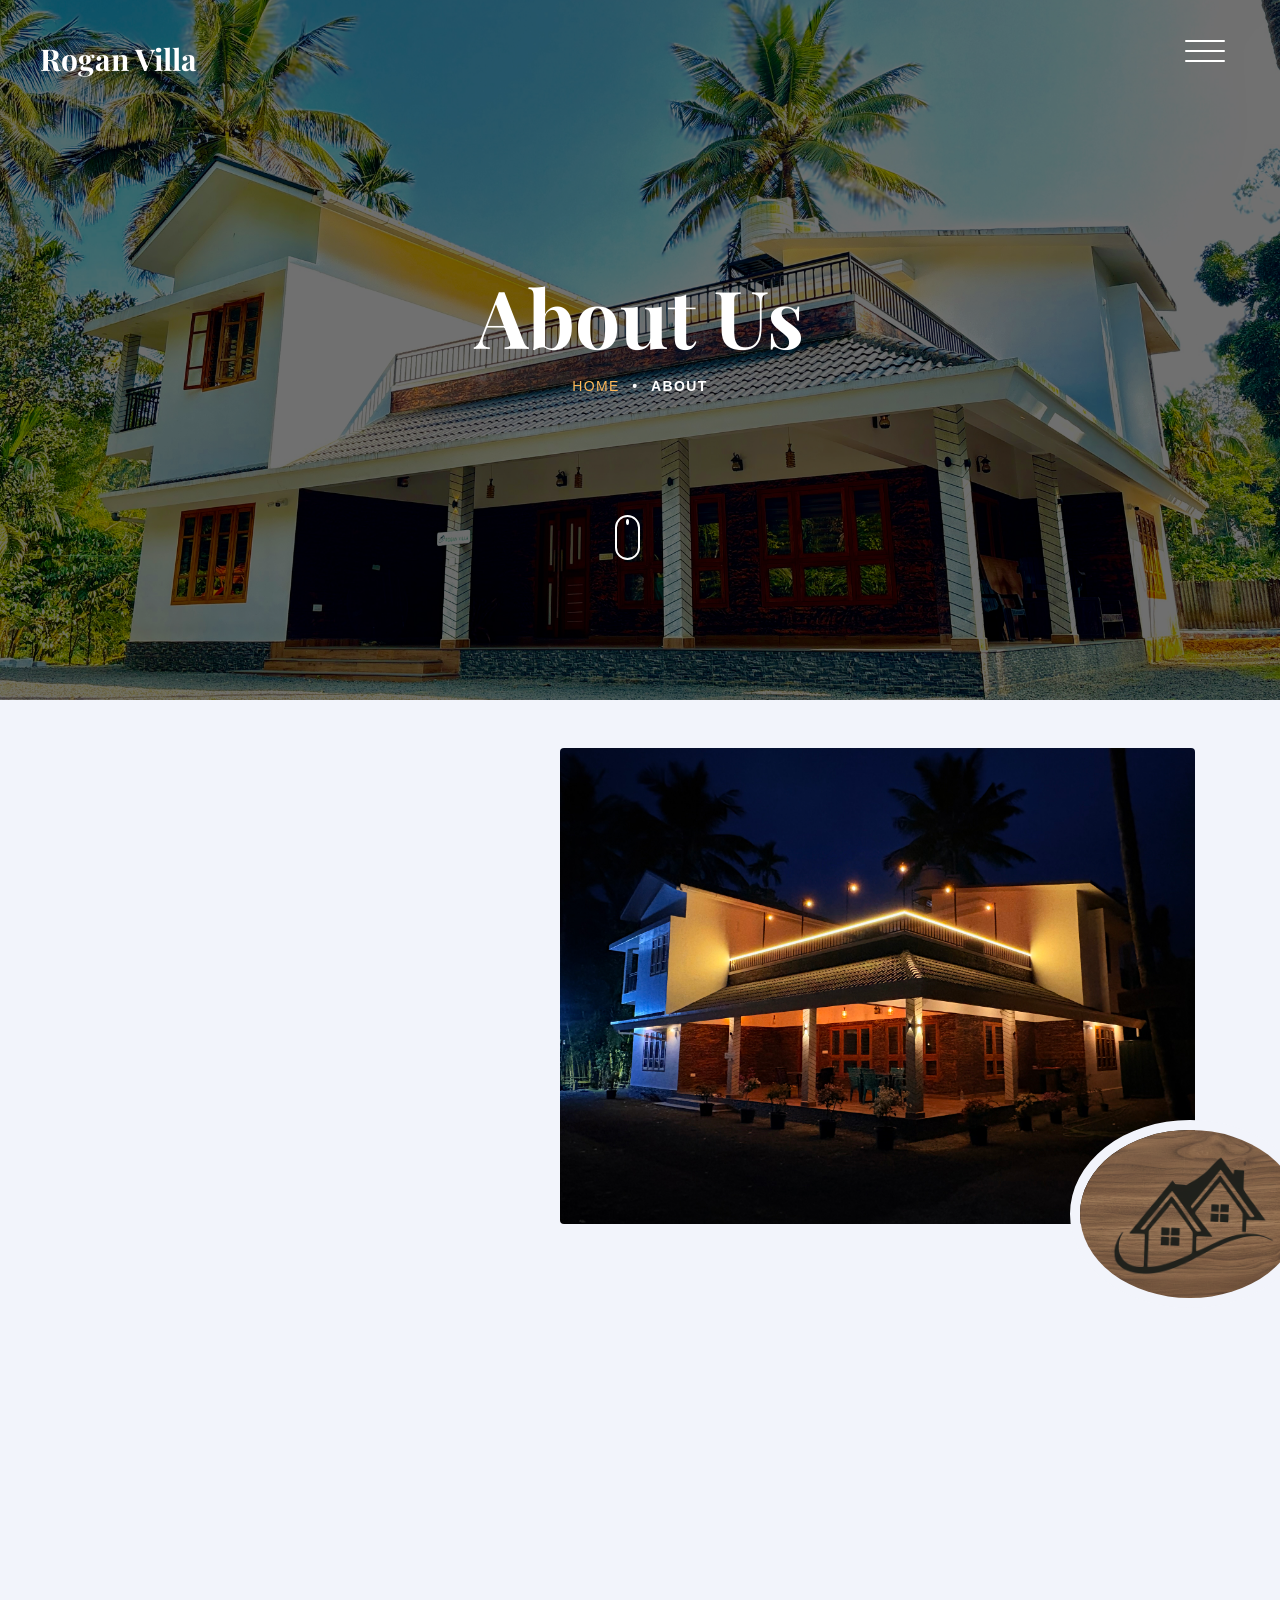
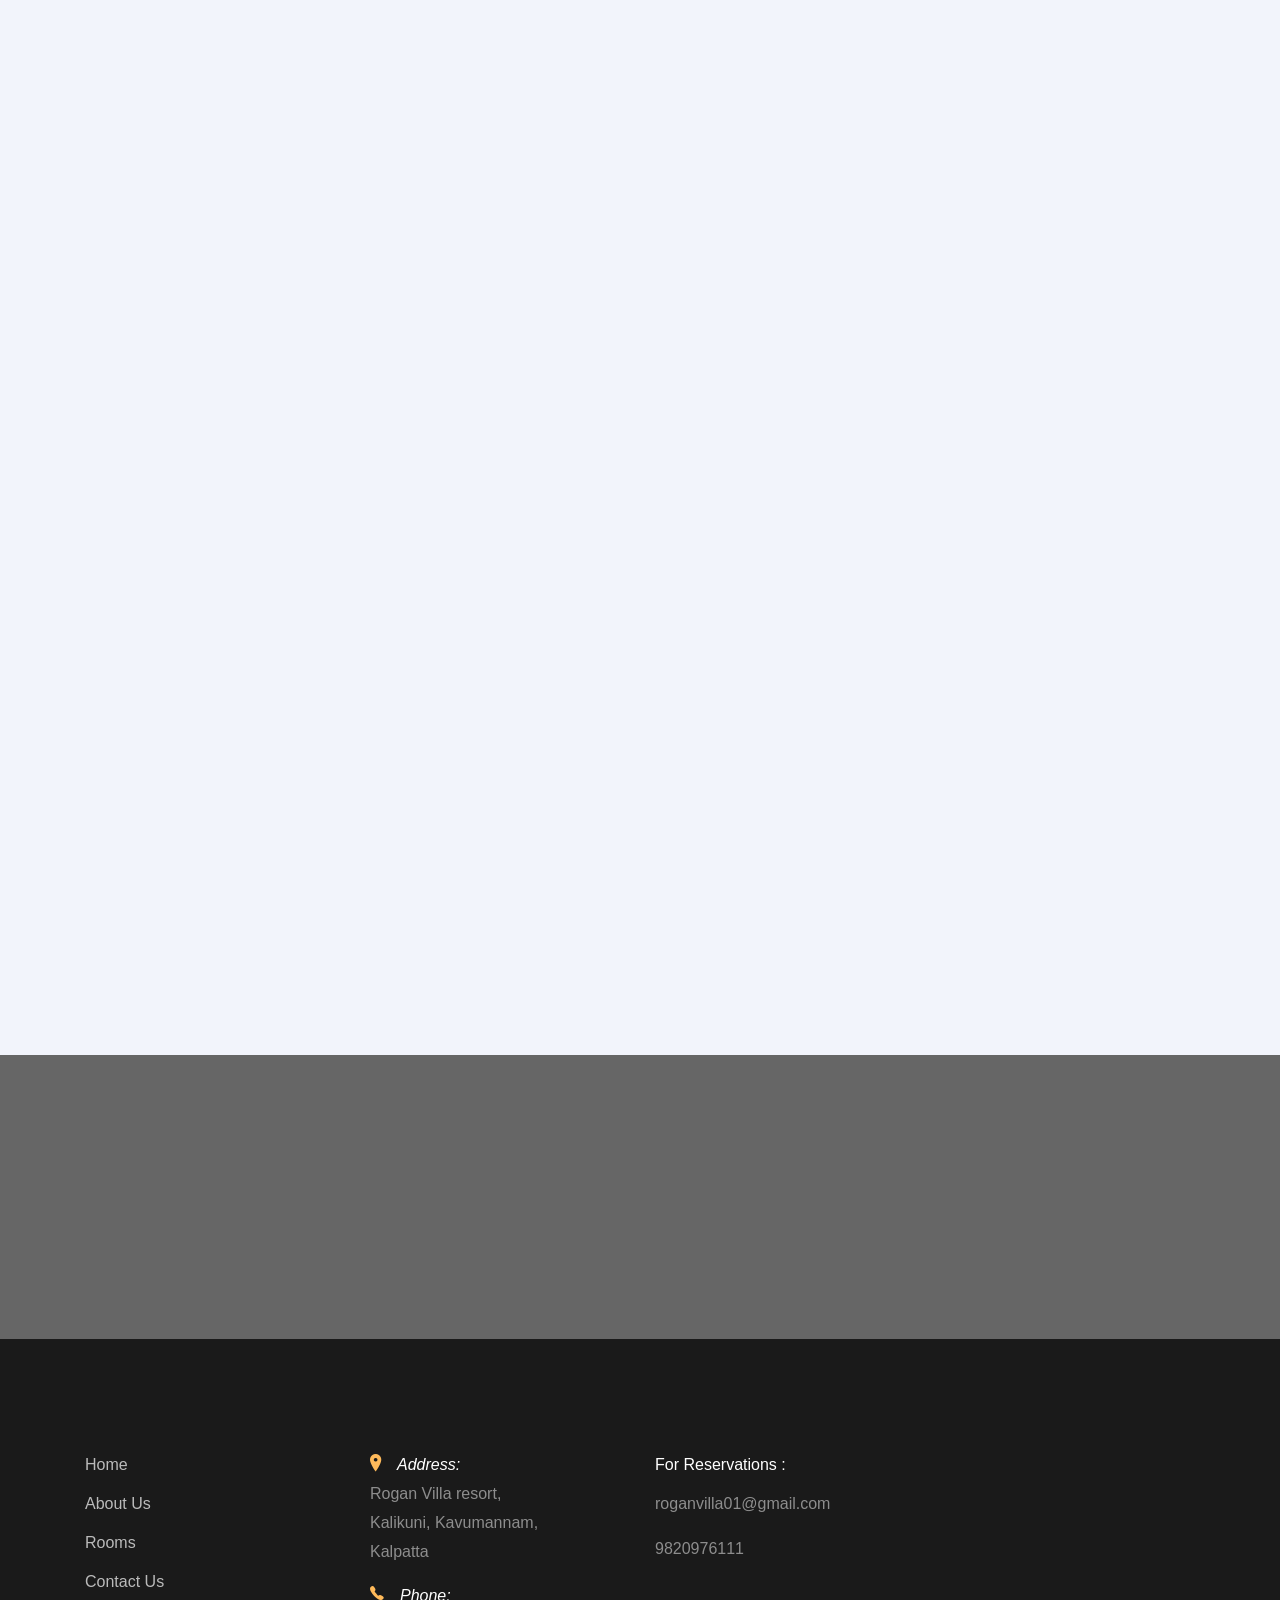
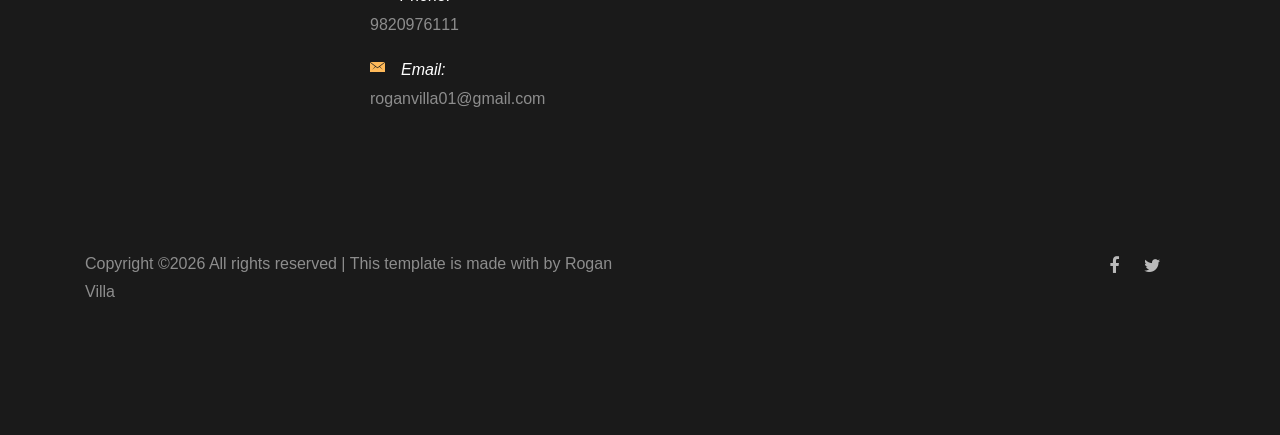
==== commit 50bb98bb: "fourteen commit" ====
--- a/about.html
+++ b/about.html
@@ -63,7 +63,7 @@
     </header>
     <!-- END head -->
 
-    <section class="site-hero inner-page overlay" style="background-image: url(images/IMG_8547.JPG)" background-ratio="-9.5">
+    <section class="site-hero inner-page overlay" style="background-image: url(images/IMG_8547.JPG)" background-ratio="-15.5">
       <div class="container">
         <div class="row site-hero-inner justify-content-center align-items-center">
           <div class="col-md-10 text-center" data-aos="fade">
@@ -71,7 +71,7 @@
             <ul class="custom-breadcrumbs mb-4">
               <li><a href="index.html">Home</a></li>
               <li>&bullet;</li>
-              <li>About</li>
+              <li>About</li> 
             </ul>
           </div>
         </div>
@@ -90,14 +90,15 @@
         <div class="row align-items-center">
           <div class="col-md-12 col-lg-7 ml-auto order-lg-2 position-relative mb-5" data-aos="fade-up">
             <figure class="img-absolute">
-              <img src="images/food-1.jpg" alt="Free Website Template by Templateux" class="img-fluid">
+              <img src="images/logoimg.png" alt="Free Website Template by Templateux" class="img-fluid">
             </figure>
-            <img src="images/img_1.jpg" alt="Image" class="img-fluid rounded">
+            <img src="images/IMG_9801[1].JPG" alt="Image" class="img-fluid rounded">
           </div>
           <div class="col-md-12 col-lg-4 order-lg-1" data-aos="fade-up">
             <h2 class="heading">Welcome!</h2>
             <p class="mb-4">We believe in creating stays that feel personal and meaningful — where every sunrise, every breeze, and every moment feels refreshing. At Rogan Villa, hospitality is not just a service; it’s an experience crafted with care, nature, and comfort.</p>
-            <p><a href="rooms.html" class="btn btn-primary text-white py-2 mr-3">Book Now</a> <span class="mr-3 font-family-serif"><em>or</em></span> <a href="https://vimeo.com/channels/staffpicks/93951774"  data-fancybox class="text-uppercase letter-spacing-1">See video</a></p>
+            <p><a href="rooms.html" class="btn btn-primary text-white py-2 mr-3">Book Now</a> <span class="mr-3 font-family-serif">
+              <!-- <em>or</em></span> <a href="https://vimeo.com/channels/staffpicks/93951774"  data-fancybox class="text-uppercase letter-spacing-1">See video</a></p> -->
           </div>
           
         </div>
@@ -226,6 +227,36 @@
               <div class="slider-item">
                 <a href="images/IMG_8701.JPG" data-fancybox="images" data-caption="Caption for this image"><img src="images/IMG_9757[1].JPG" alt="Image placeholder" class="img-fluid"></a>
               </div>
+              <div class="slider-item">
+                <a href="images/IMG_8704.JPG" data-fancybox="images" data-caption="Caption for this image"><img src="images/IMG_8704.JPG" alt="Image placeholder" class="img-fluid"></a>
+              </div>
+              <div class="slider-item">
+                <a href="images/IMG_8701.JPG" data-fancybox="images" data-caption="Caption for this image"><img src="images/IMG_8707.JPG" alt="Image placeholder" class="img-fluid"></a>
+              </div>
+              <div class="slider-item">
+                <a href="images/IMG_8701.JPG" data-fancybox="images" data-caption="Caption for this image"><img src="images/IMG_9627[1].JPG" alt="Image placeholder" class="img-fluid"></a>
+              </div>
+              <div class="slider-item">
+                <a href="images/IMG_8701.JPG" data-fancybox="images" data-caption="Caption for this image"><img src="images/IMG_9636[1].JPG" alt="Image placeholder" class="img-fluid"></a>
+              </div>
+              <div class="slider-item">
+                <a href="images/IMG_8701.JPG" data-fancybox="images" data-caption="Caption for this image"><img src="images/IMG_9686[1].JPG" alt="Image placeholder" class="img-fluid"></a>
+              </div>
+              <div class="slider-item">
+                <a href="images/IMG_8701.JPG" data-fancybox="images" data-caption="Caption for this image"><img src="images/IMG_9693[2].JPG" alt="Image placeholder" class="img-fluid"></a>
+              </div>
+              <div class="slider-item">
+                <a href="images/IMG_8701.JPG" data-fancybox="images" data-caption="Caption for this image"><img src="images/IMG_9696[1].JPG" alt="Image placeholder" class="img-fluid"></a>
+              </div>
+               <div class="slider-item">
+                <a href="images/IMG_8701.JPG" data-fancybox="images" data-caption="Caption for this image"><img src="images/IMG_9698[1].JPG" alt="Image placeholder" class="img-fluid"></a>
+              </div>
+               <div class="slider-item">
+                <a href="images/IMG_8701.JPG" data-fancybox="images" data-caption="Caption for this image"><img src="images/IMG_9786[1].JPG" alt="Image placeholder" class="img-fluid"></a>
+              </div>
+               <div class="slider-item">
+                <a href="images/IMG_8701.JPG" data-fancybox="images" data-caption="Caption for this image"><img src="images/IMG_9802[2].JPG" alt="Image placeholder" class="img-fluid"></a>
+              </div>
             </div>
             <!-- END slider -->
           </div>
@@ -245,7 +276,7 @@
               <h2 class="text-white font-weight-bold">A Best Place To Stay. Reserve Now!</h2>
             </div>
             <div class="col-12 col-md-6 text-center text-md-right" data-aos="fade-up" data-aos-delay="200">
-              <a href="reservation.html" class="btn btn-outline-white-primary py-3 text-white px-5">Reserve Now</a>
+              <a href="rooms.html" class="btn btn-outline-white-primary py-3 text-white px-5">Contact Now</a>
             </div>
           </div>
         </div>
@@ -262,17 +293,9 @@
              <li><a href="#">Contact Us</a></li>
             </ul>
           </div>
-          <!-- <div class="col-md-3 mb-5">
-            <ul class="list-unstyled link">
-              <li><a href="#">The Rooms &amp; Suites</a></li>
-              <li><a href="#">About Us</a></li>
-              <li><a href="#">Contact Us</a></li>
-              <li><a href="#">Restaurant</a></li>
-            </ul>
-          </div> -->
           <div class="col-md-3 mb-5 pr-md-5 contact-info">
             <!-- <li>198 West 21th Street, <br> Suite 721 New York NY 10016</li> -->
-            <p><span class="d-block"><span class="ion-ios-location h5 mr-3 text-primary"></span>Address:</span> <span> Rogan Villa resort, <br> Kavumannam, Kalpatta</span></p>
+            <p><span class="d-block"><span class="ion-ios-location h5 mr-3 text-primary"></span>Address:</span> <span> Rogan Villa resort, <br>Kalikuni, Kavumannam, Kalpatta</span></p>
             <p><span class="d-block"><span class="ion-ios-telephone h5 mr-3 text-primary"></span>Phone:</span> <span> 9820976111</span></p> 
             <p><span class="d-block"><span class="ion-ios-email h5 mr-3 text-primary"></span>Email:</span> <span> roganvilla01@gmail.com</span></p>
           </div>
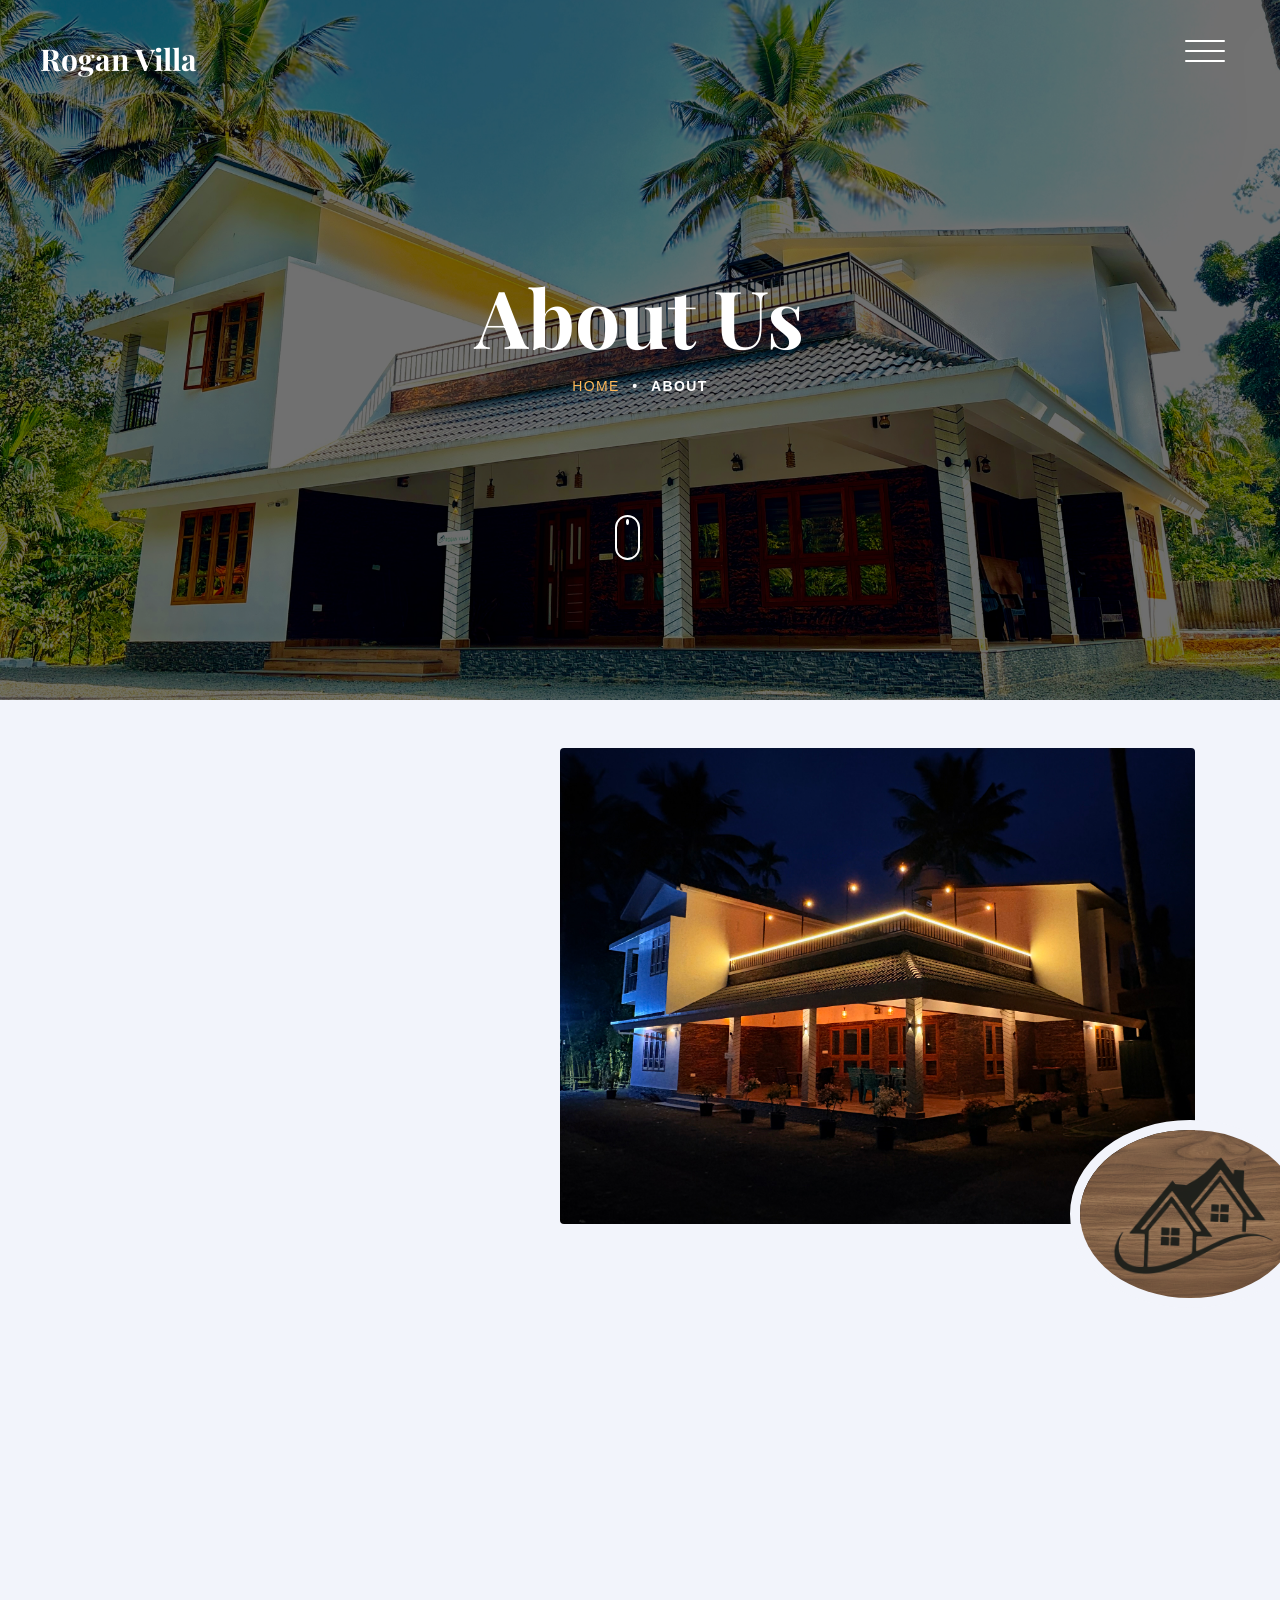
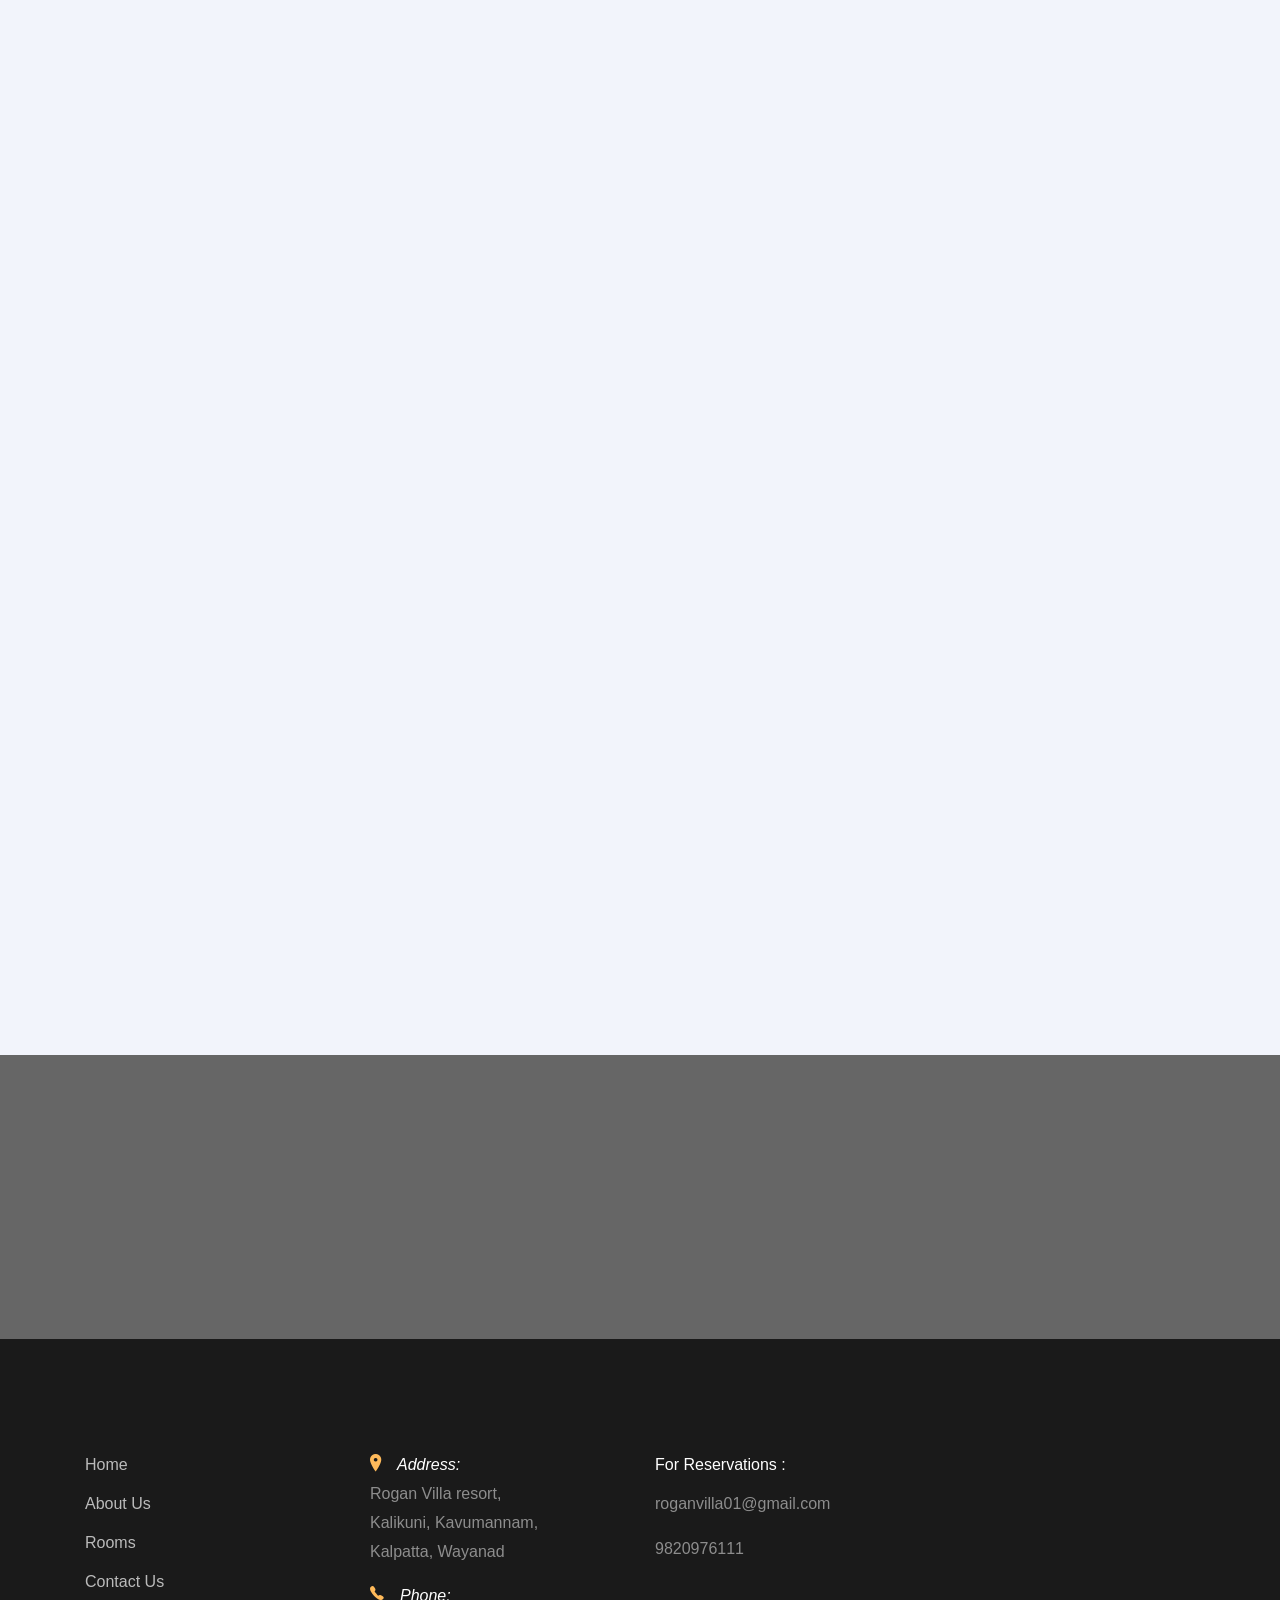
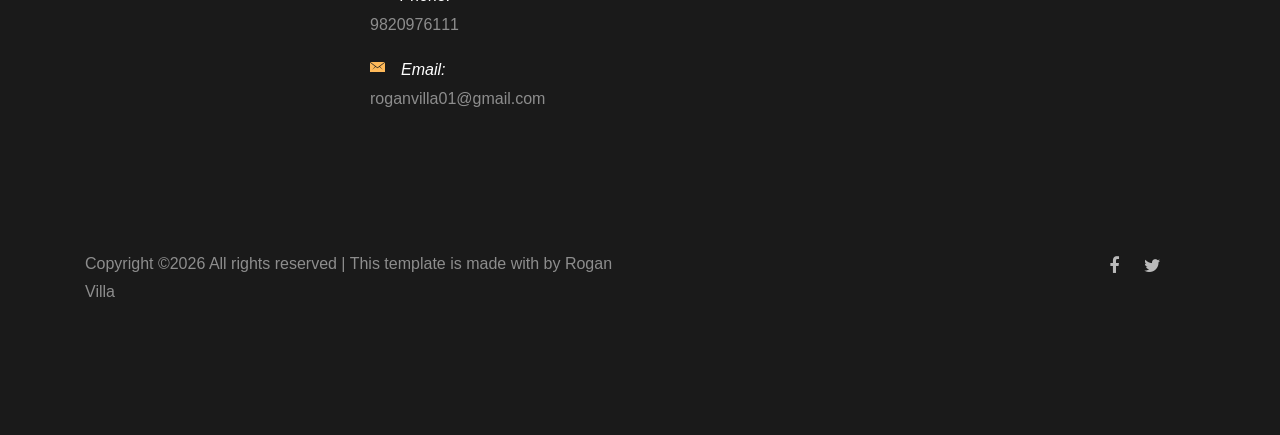
==== commit fee2e949: "twenty six commit" ====
--- a/about.html
+++ b/about.html
@@ -295,7 +295,7 @@
           </div>
           <div class="col-md-3 mb-5 pr-md-5 contact-info">
             <!-- <li>198 West 21th Street, <br> Suite 721 New York NY 10016</li> -->
-            <p><span class="d-block"><span class="ion-ios-location h5 mr-3 text-primary"></span>Address:</span> <span> Rogan Villa resort, <br>Kalikuni, Kavumannam, Kalpatta</span></p>
+            <p><span class="d-block"><span class="ion-ios-location h5 mr-3 text-primary"></span>Address:</span> <span> Rogan Villa resort, <br>Kalikuni, Kavumannam, Kalpatta, Wayanad</span></p>
             <p><span class="d-block"><span class="ion-ios-telephone h5 mr-3 text-primary"></span>Phone:</span> <span> 9820976111</span></p> 
             <p><span class="d-block"><span class="ion-ios-email h5 mr-3 text-primary"></span>Email:</span> <span> roganvilla01@gmail.com</span></p>
           </div>
--- a/css/style.css
+++ b/css/style.css
@@ -1270,3 +1270,23 @@
         background: #ffba5a;
         color: #fff;
         border-radius: 50%; }
+
+        .mapsmall{
+          display: flex;
+          margin-bottom: 40px;
+          width: 100vw;
+          align-items: center;
+          justify-content: center;
+          height: 500px;
+          flex-direction: column;
+        }
+        @media (min-width: 991.98px){
+          .mapsmall{
+            width: 80%;
+            margin: 0 auto;
+            margin-bottom: 60px;
+          }
+          .mapsmal{
+            display: hidden;
+          }
+        }
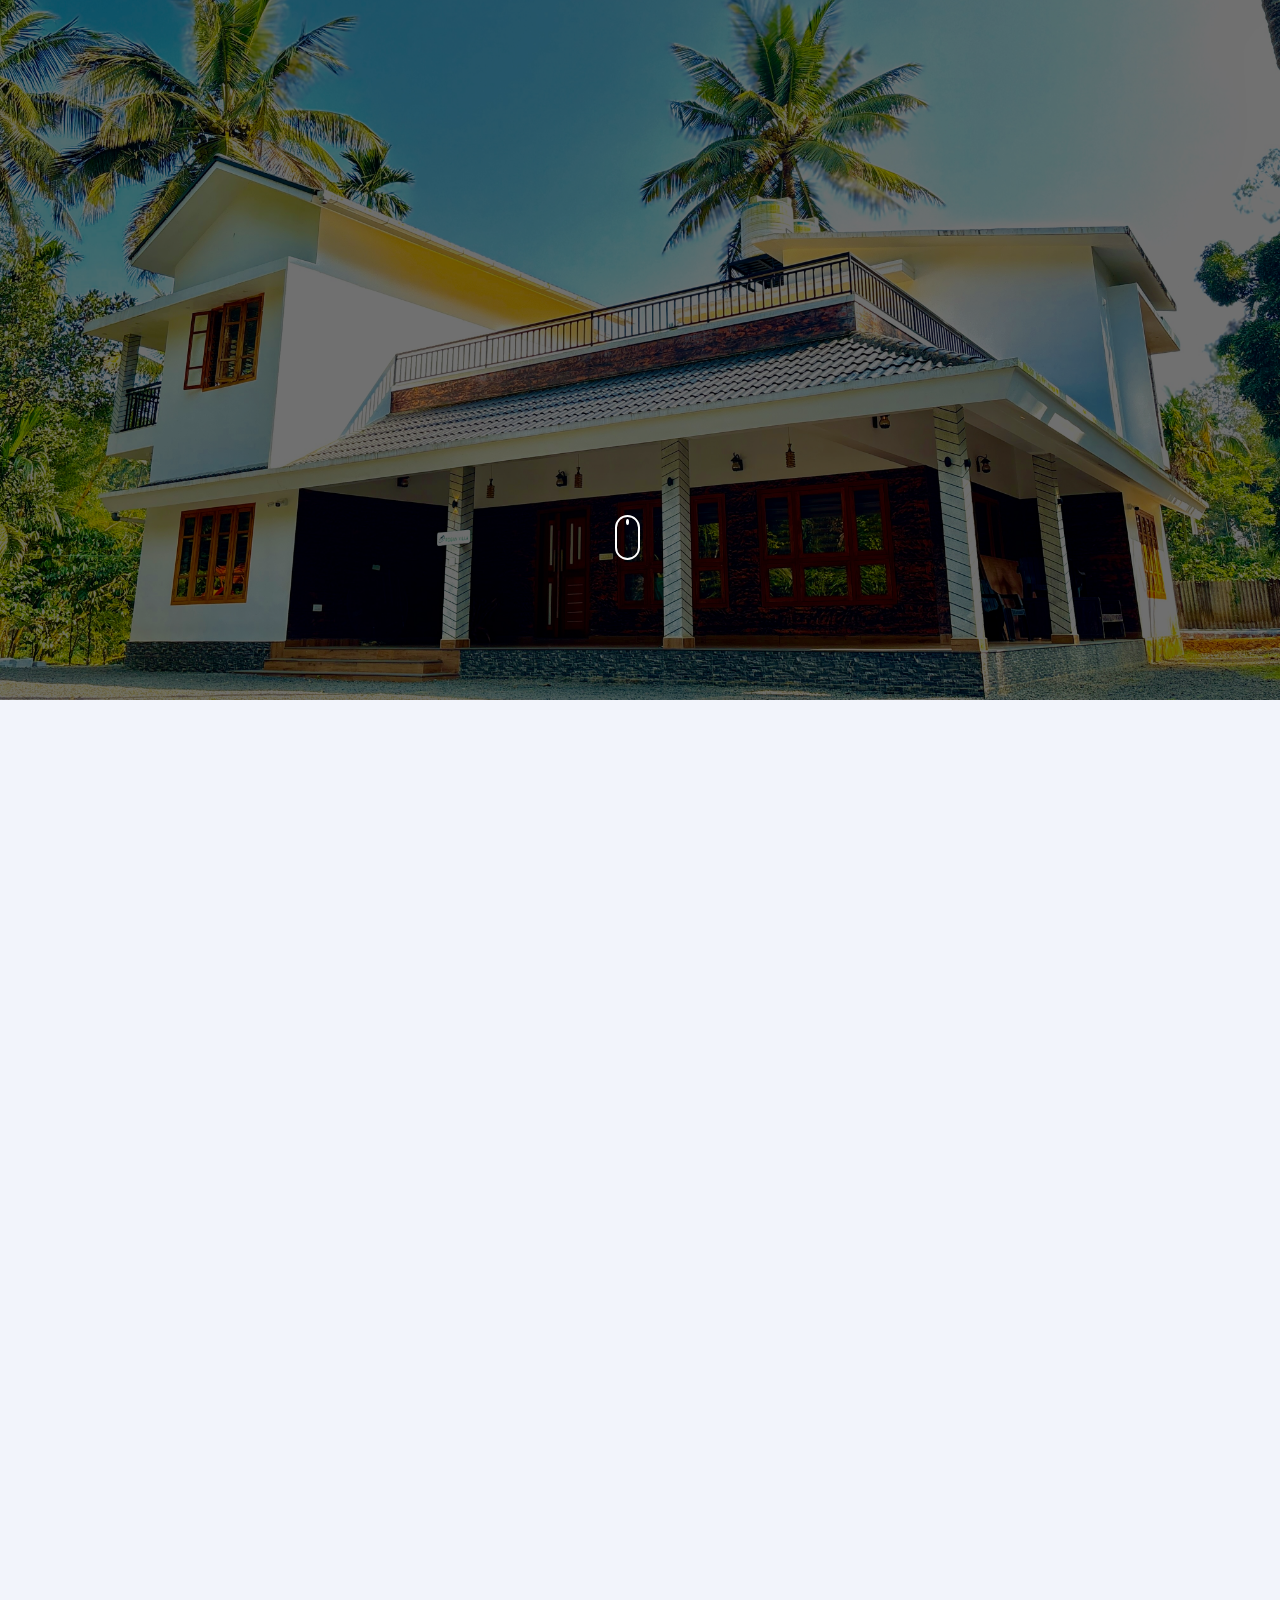
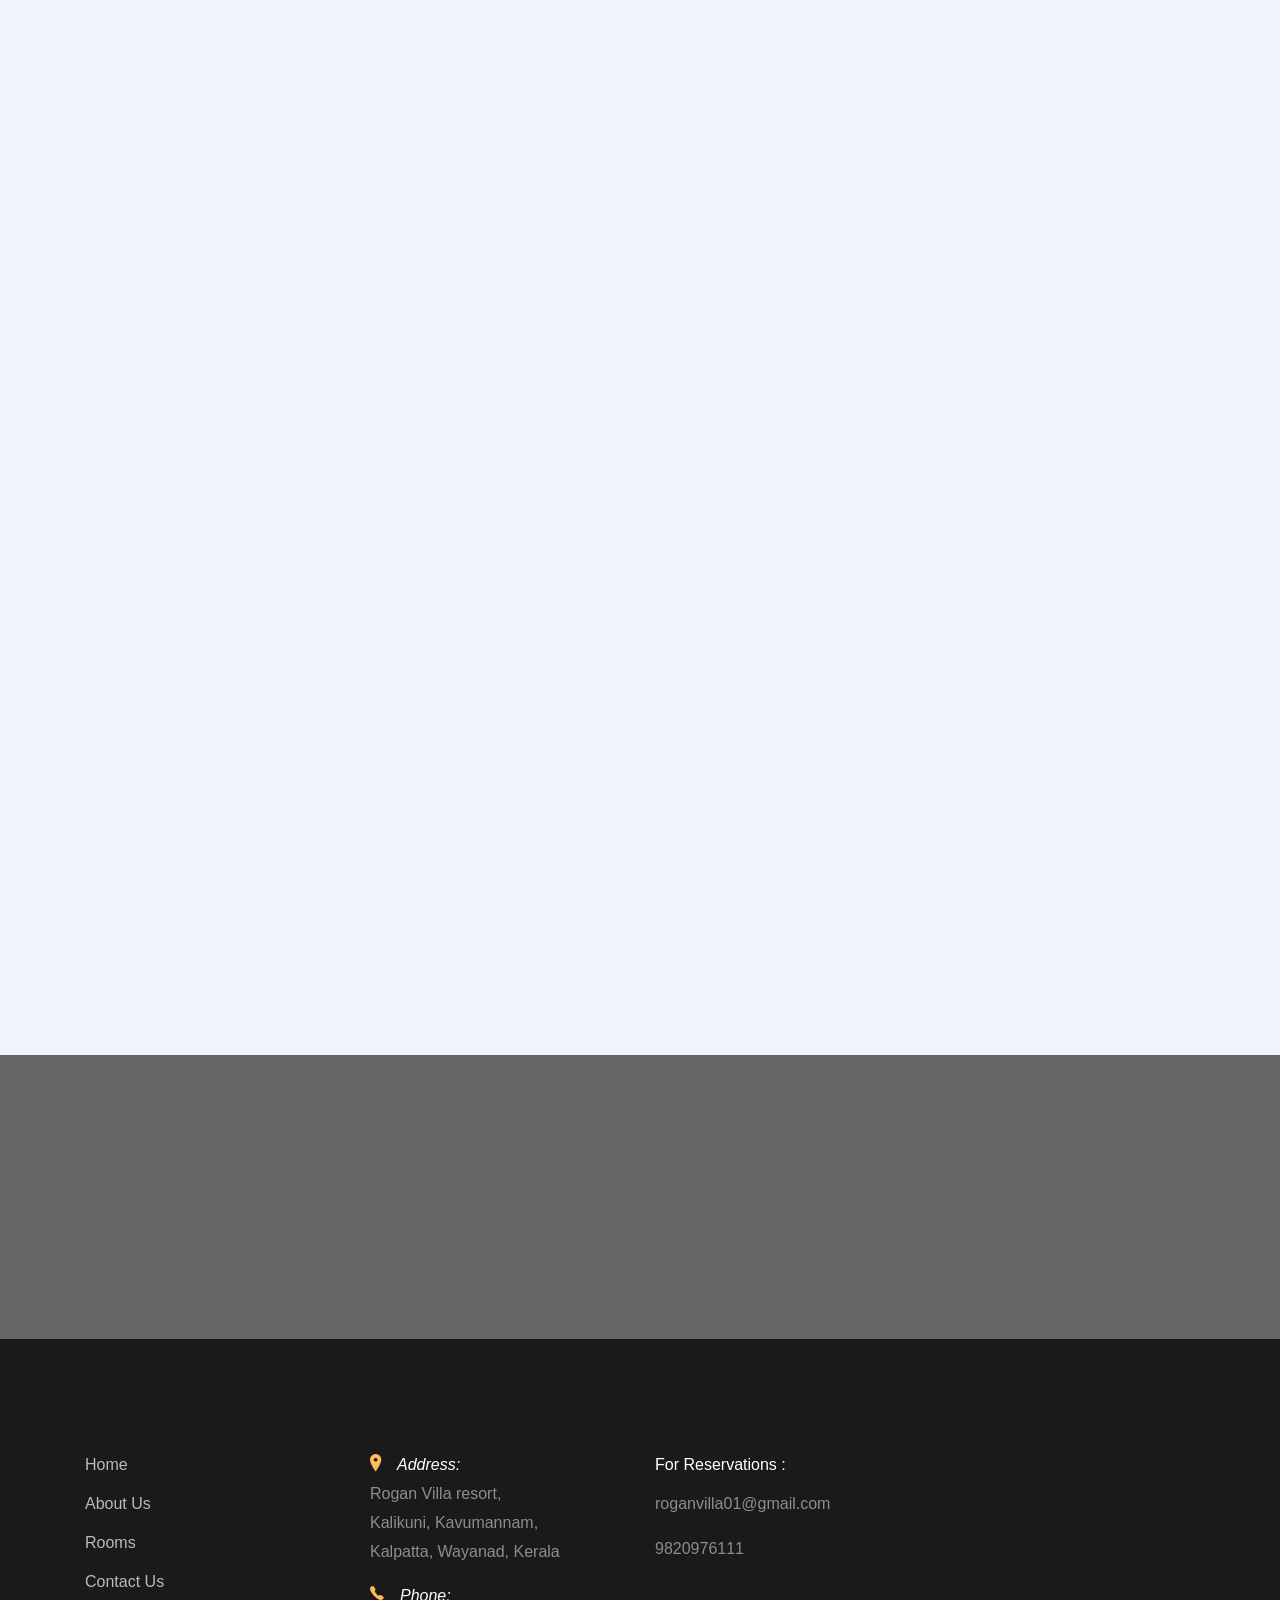
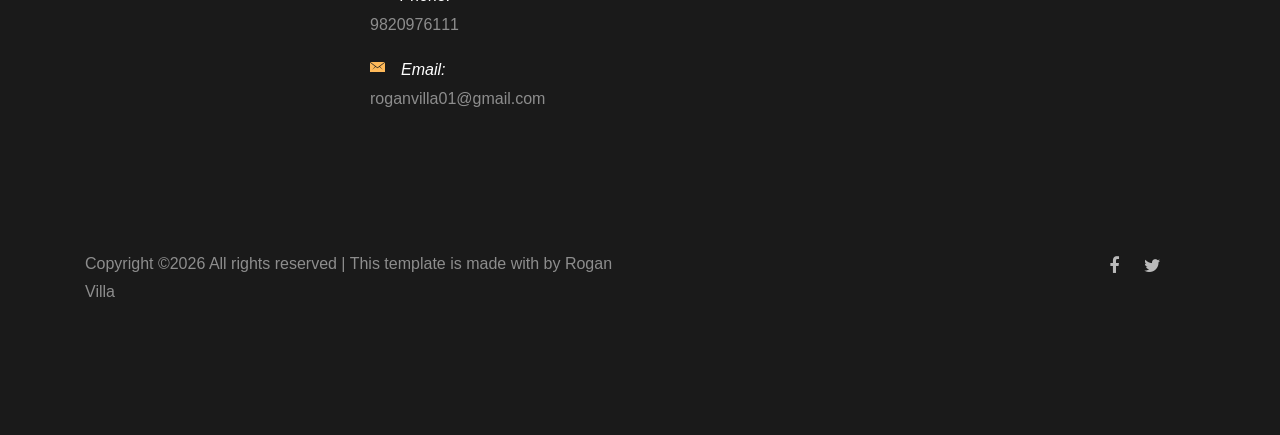
==== commit 66788edf: "k" ====
--- a/about.html
+++ b/about.html
@@ -295,7 +295,7 @@
           </div>
           <div class="col-md-3 mb-5 pr-md-5 contact-info">
             <!-- <li>198 West 21th Street, <br> Suite 721 New York NY 10016</li> -->
-            <p><span class="d-block"><span class="ion-ios-location h5 mr-3 text-primary"></span>Address:</span> <span> Rogan Villa resort, <br>Kalikuni, Kavumannam, Kalpatta, Wayanad</span></p>
+            <p><span class="d-block"><span class="ion-ios-location h5 mr-3 text-primary"></span>Address:</span> <span> Rogan Villa resort, <br>Kalikuni, Kavumannam, Kalpatta, Wayanad, Kerala</span></p>
             <p><span class="d-block"><span class="ion-ios-telephone h5 mr-3 text-primary"></span>Phone:</span> <span> 9820976111</span></p> 
             <p><span class="d-block"><span class="ion-ios-email h5 mr-3 text-primary"></span>Email:</span> <span> roganvilla01@gmail.com</span></p>
           </div>
--- a/css/style.css
+++ b/css/style.css
@@ -504,7 +504,7 @@
       color: #000; }
   .owl-carousel.home-slider .owl-dots {
     position: absolute;
-    bottom: 100px;
+    bottom: 100px; 
     width: 100%; }
     .owl-carousel.home-slider .owl-dots .owl-dot {
       width: 10px;
@@ -631,7 +631,7 @@
     padding-top: 20px; }
   .footer-section .contact-info span.d-block {
     font-style: italic;
-    color: #fff; }
+    color: #fff; } 
   .footer-section .social a {
     font-size: 18px;
     padding: 10px; }
@@ -1284,9 +1284,26 @@
           .mapsmall{
             width: 80%;
             margin: 0 auto;
-            margin-bottom: 60px;
+            margin-bottom: 60px; 
           }
           .mapsmal{
             display: hidden;
           }
+        }
+        .videos
+        {
+          padding: 10px 10px;
+          /* height: 400px; */
+        }
+        .videos video{
+          /* height: 350px;  */
+        }
+        @media (min-width:991.98px) {
+          .videos{
+            padding: 20px 60px;
+            height: 640px;
+          }
+          .videos video{
+            height: 640px; 
+          }
         }
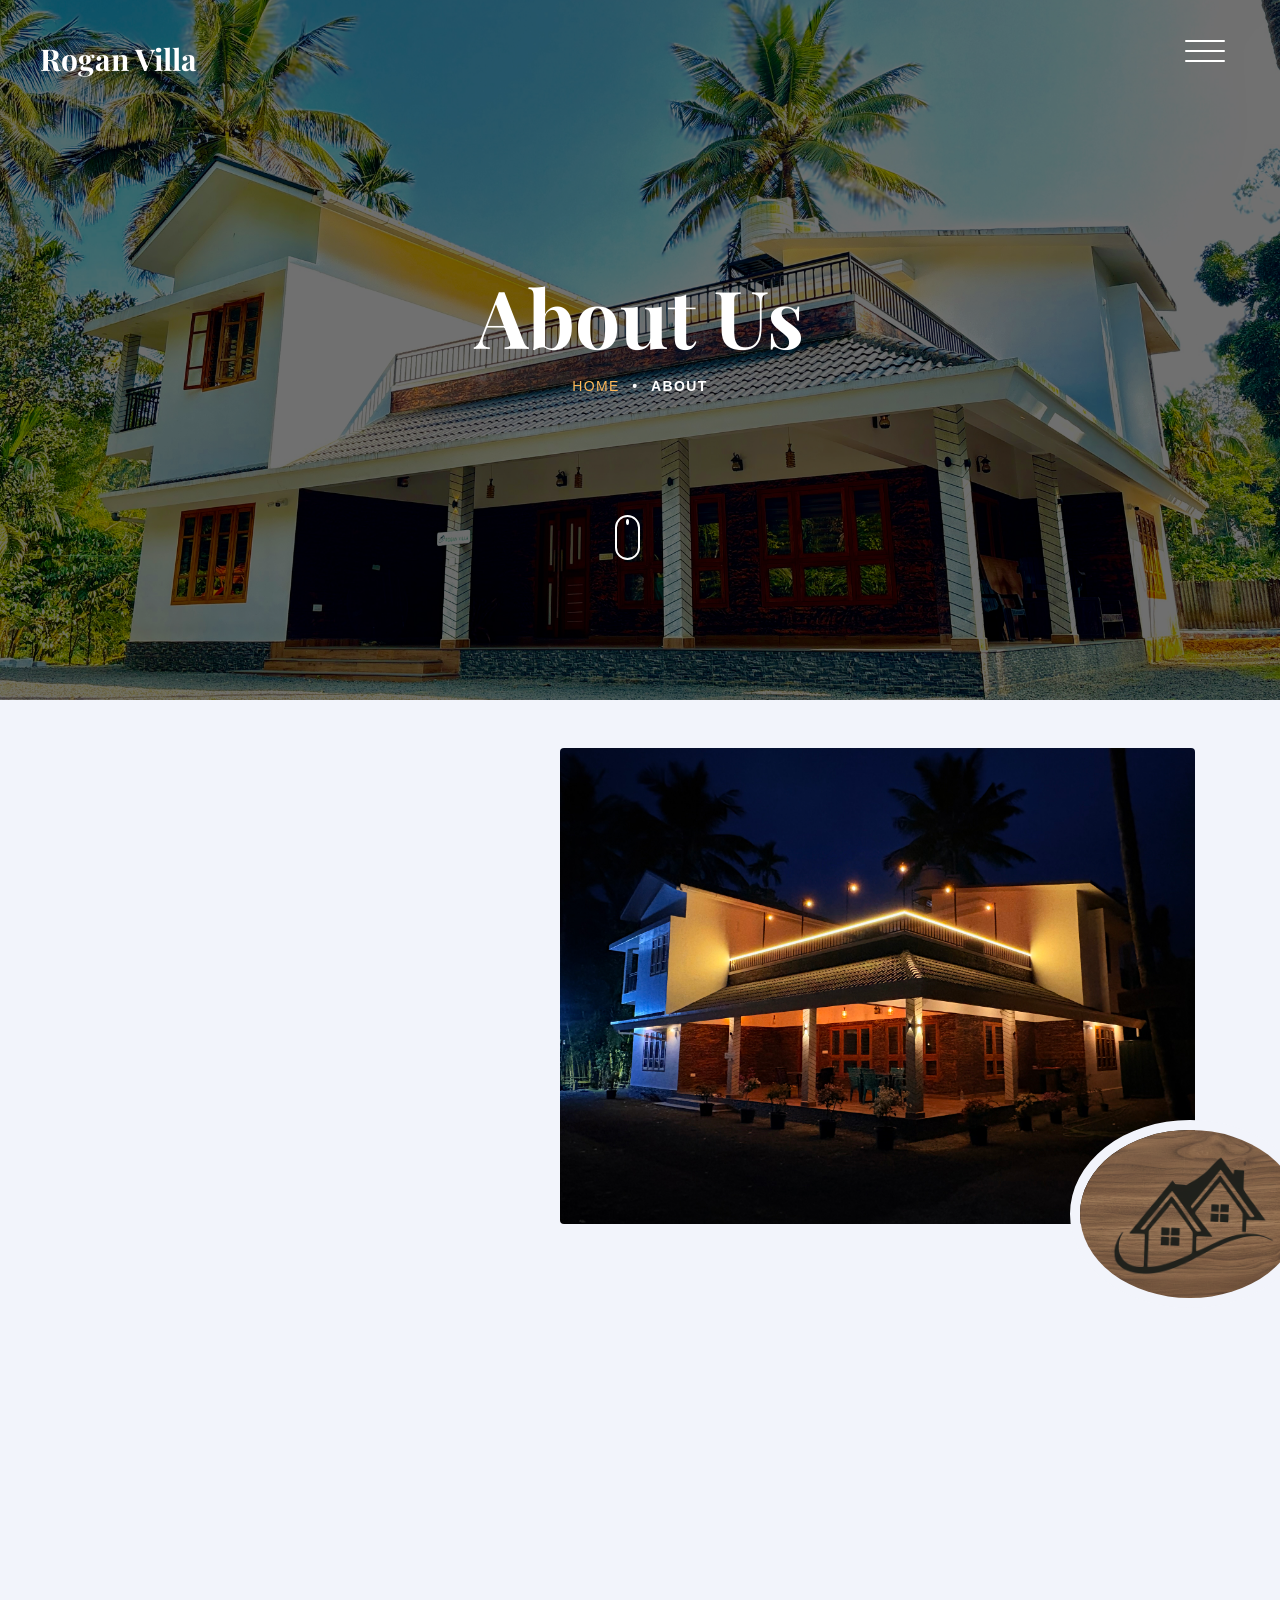
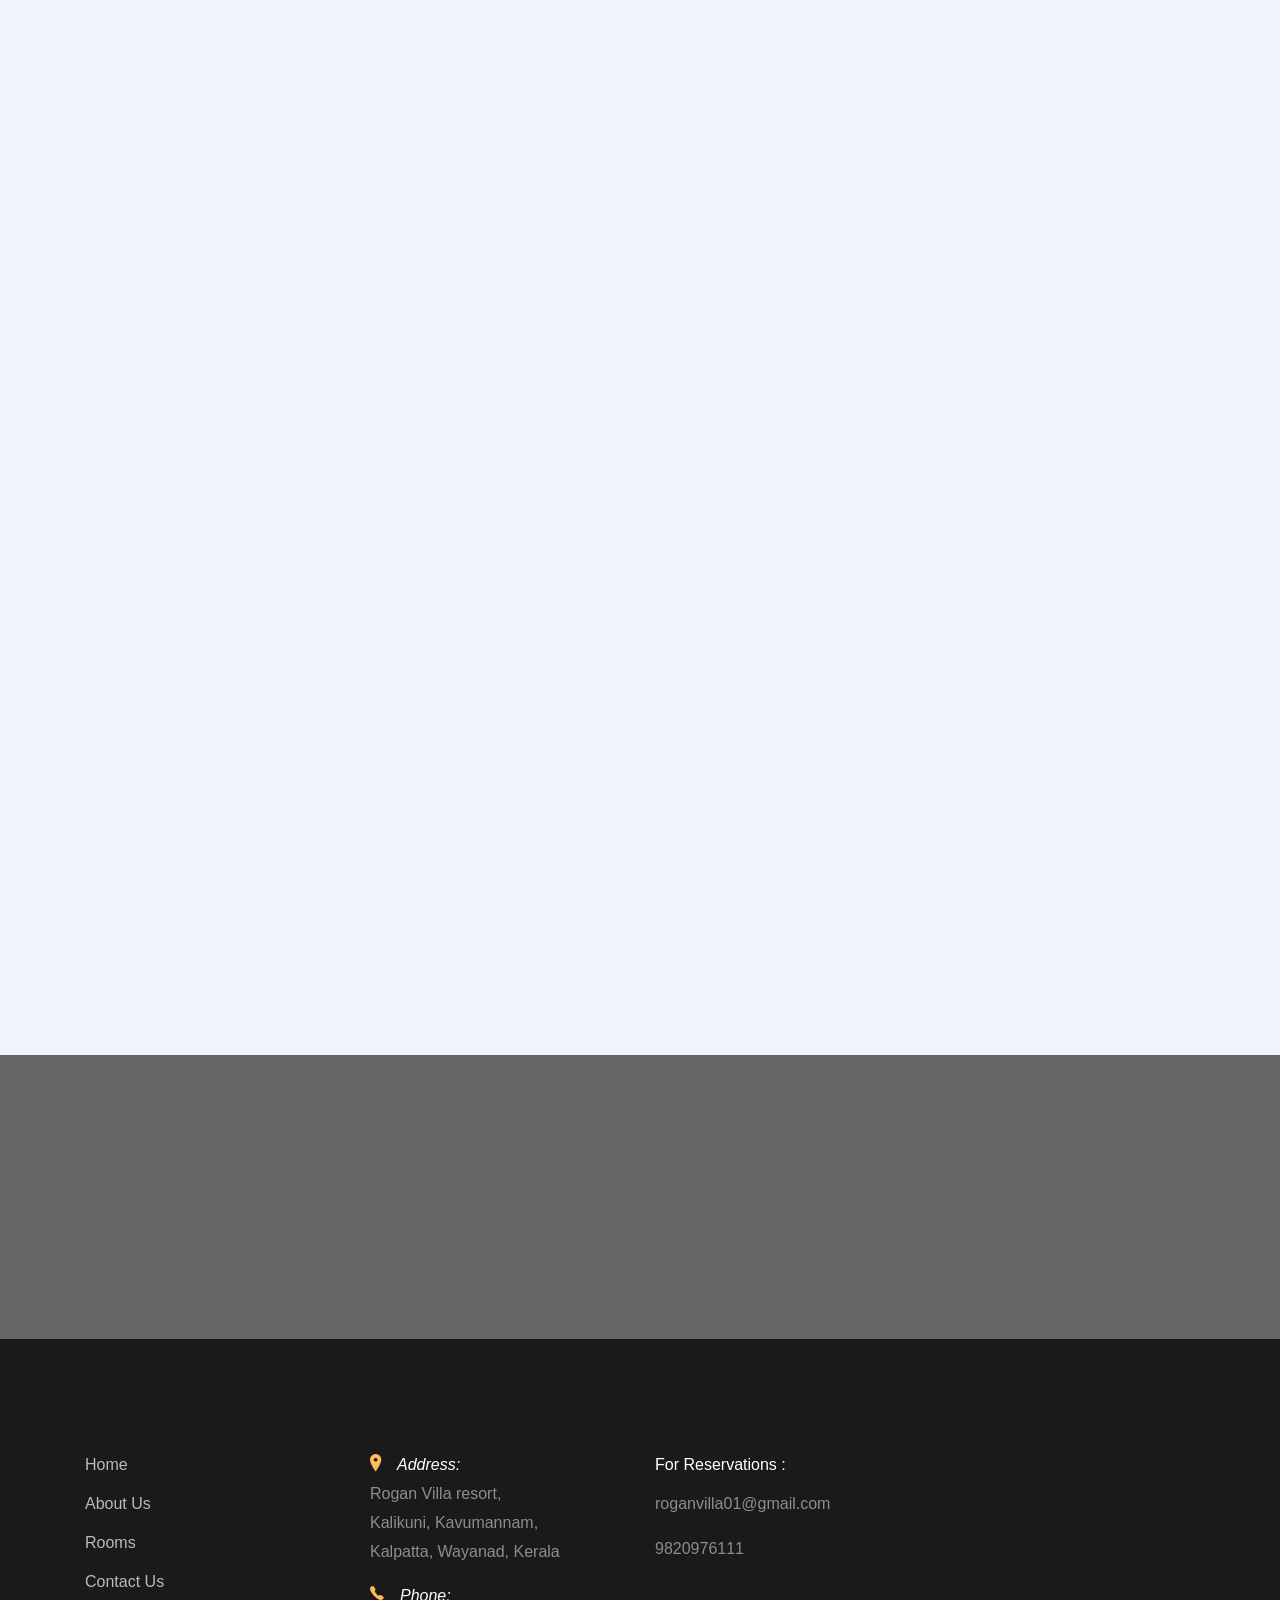
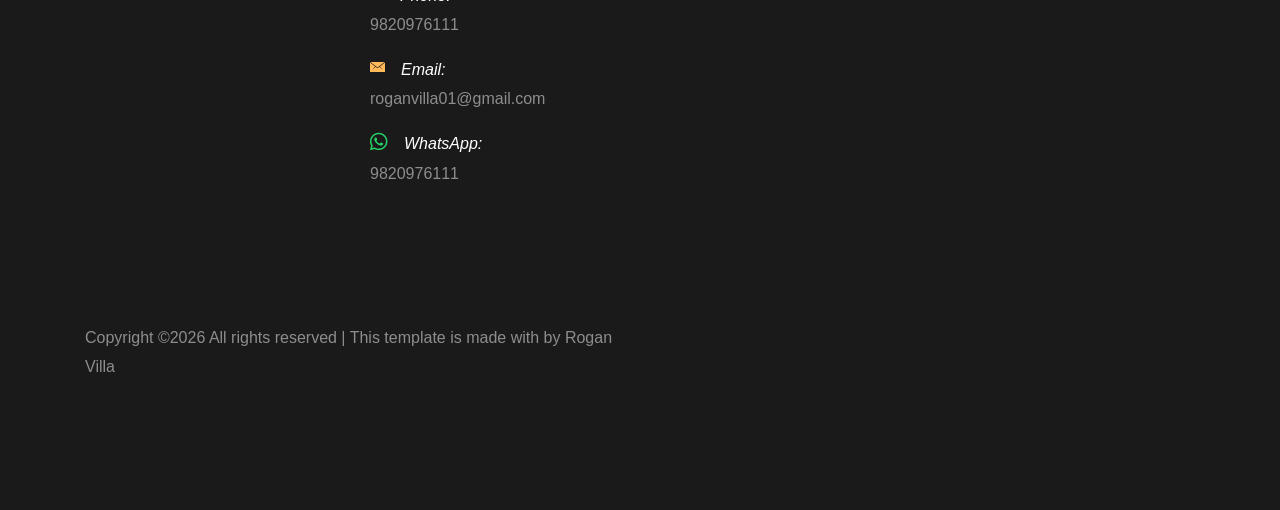
==== commit e96db6db: "i" ====
--- a/about.html
+++ b/about.html
@@ -20,6 +20,8 @@
     
     <link rel="stylesheet" href="fonts/ionicons/css/ionicons.min.css">
     <link rel="stylesheet" href="fonts/fontawesome/css/font-awesome.min.css">
+        <link rel="stylesheet" href="https://cdnjs.cloudflare.com/ajax/libs/font-awesome/5.15.4/css/all.min.css">
+
 
     <!-- Theme Style -->
     <link rel="stylesheet" href="css/style.css">
@@ -298,6 +300,14 @@
             <p><span class="d-block"><span class="ion-ios-location h5 mr-3 text-primary"></span>Address:</span> <span> Rogan Villa resort, <br>Kalikuni, Kavumannam, Kalpatta, Wayanad, Kerala</span></p>
             <p><span class="d-block"><span class="ion-ios-telephone h5 mr-3 text-primary"></span>Phone:</span> <span> 9820976111</span></p> 
             <p><span class="d-block"><span class="ion-ios-email h5 mr-3 text-primary"></span>Email:</span> <span> roganvilla01@gmail.com</span></p>
+            <p>
+  <span class="d-block whatsapp">
+    <i class="fab fa-whatsapp h5 mr-3" style="color:#25D366;"></i>WhatsApp:
+  </span>
+  <span>9820976111</span>
+</p>
+
+
           </div>
           <div class="col-md-3 mb-5">
             <ul class="list-unstyled link">
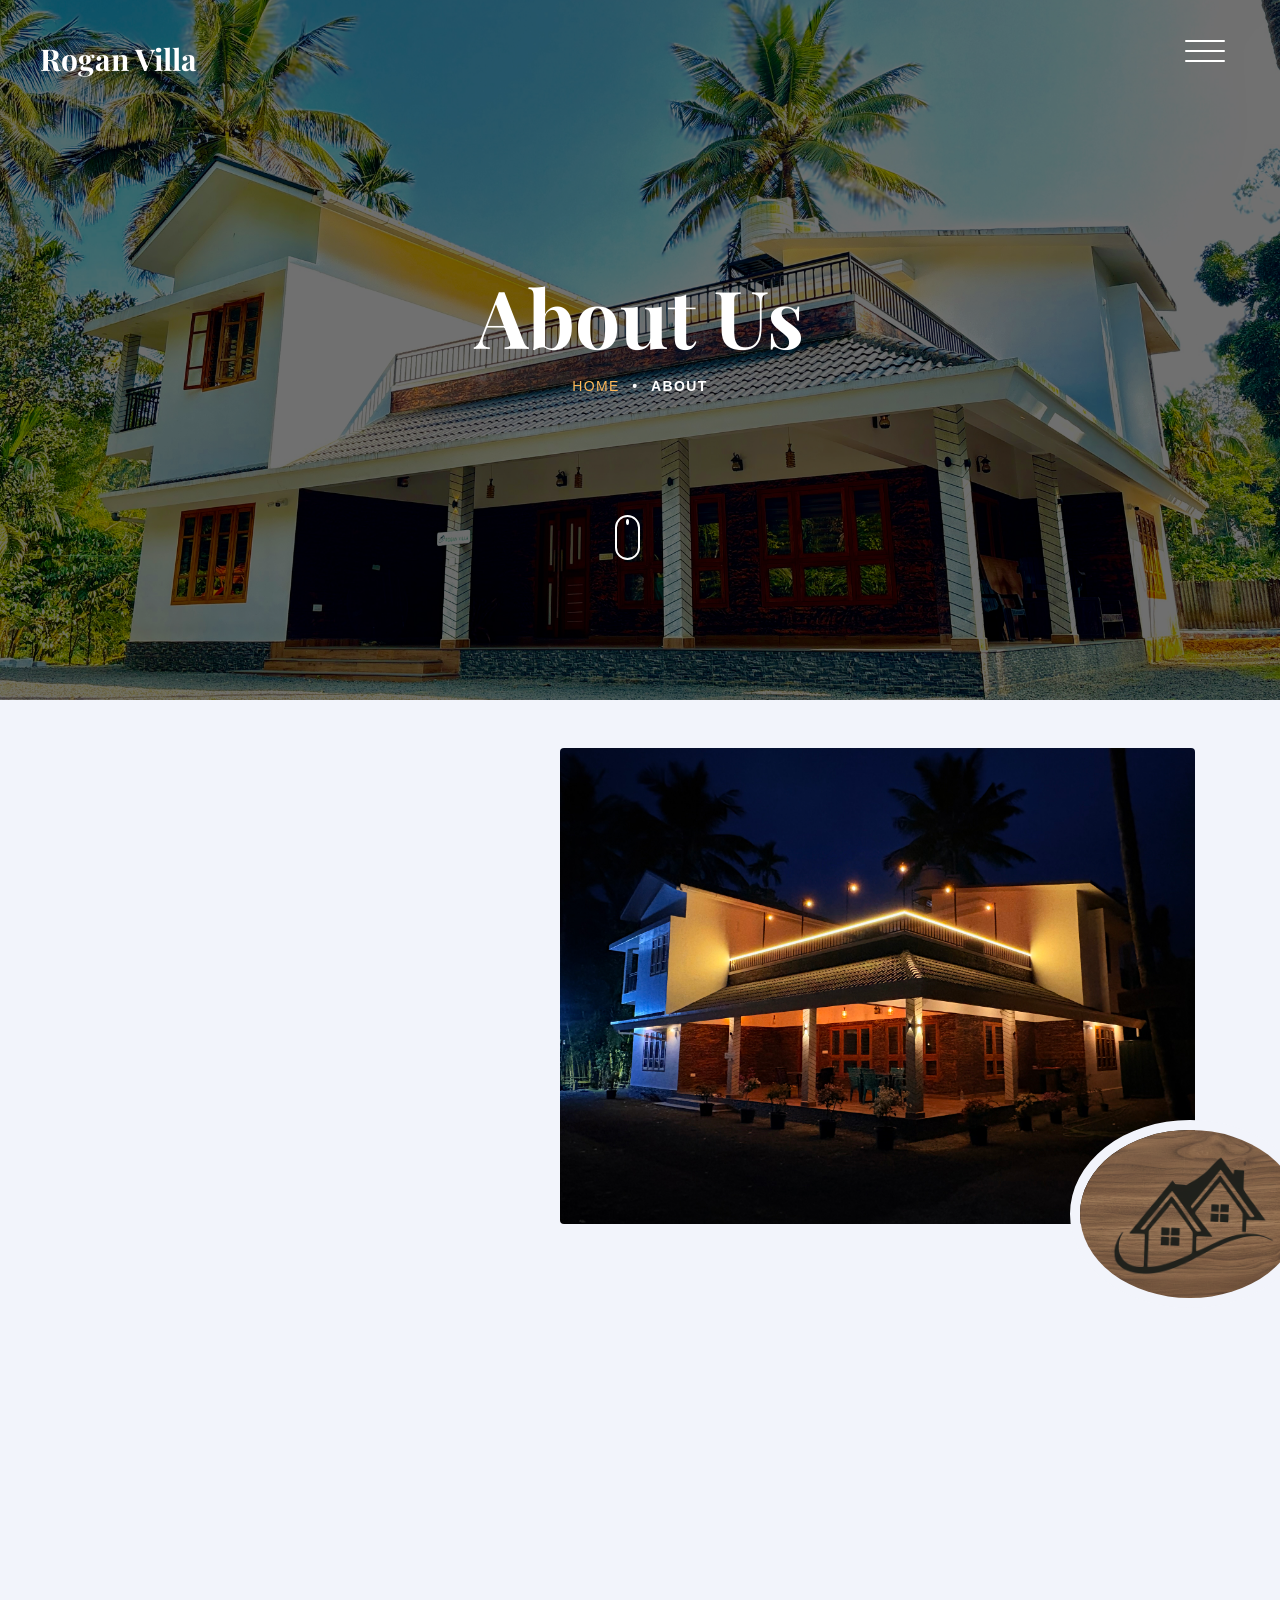
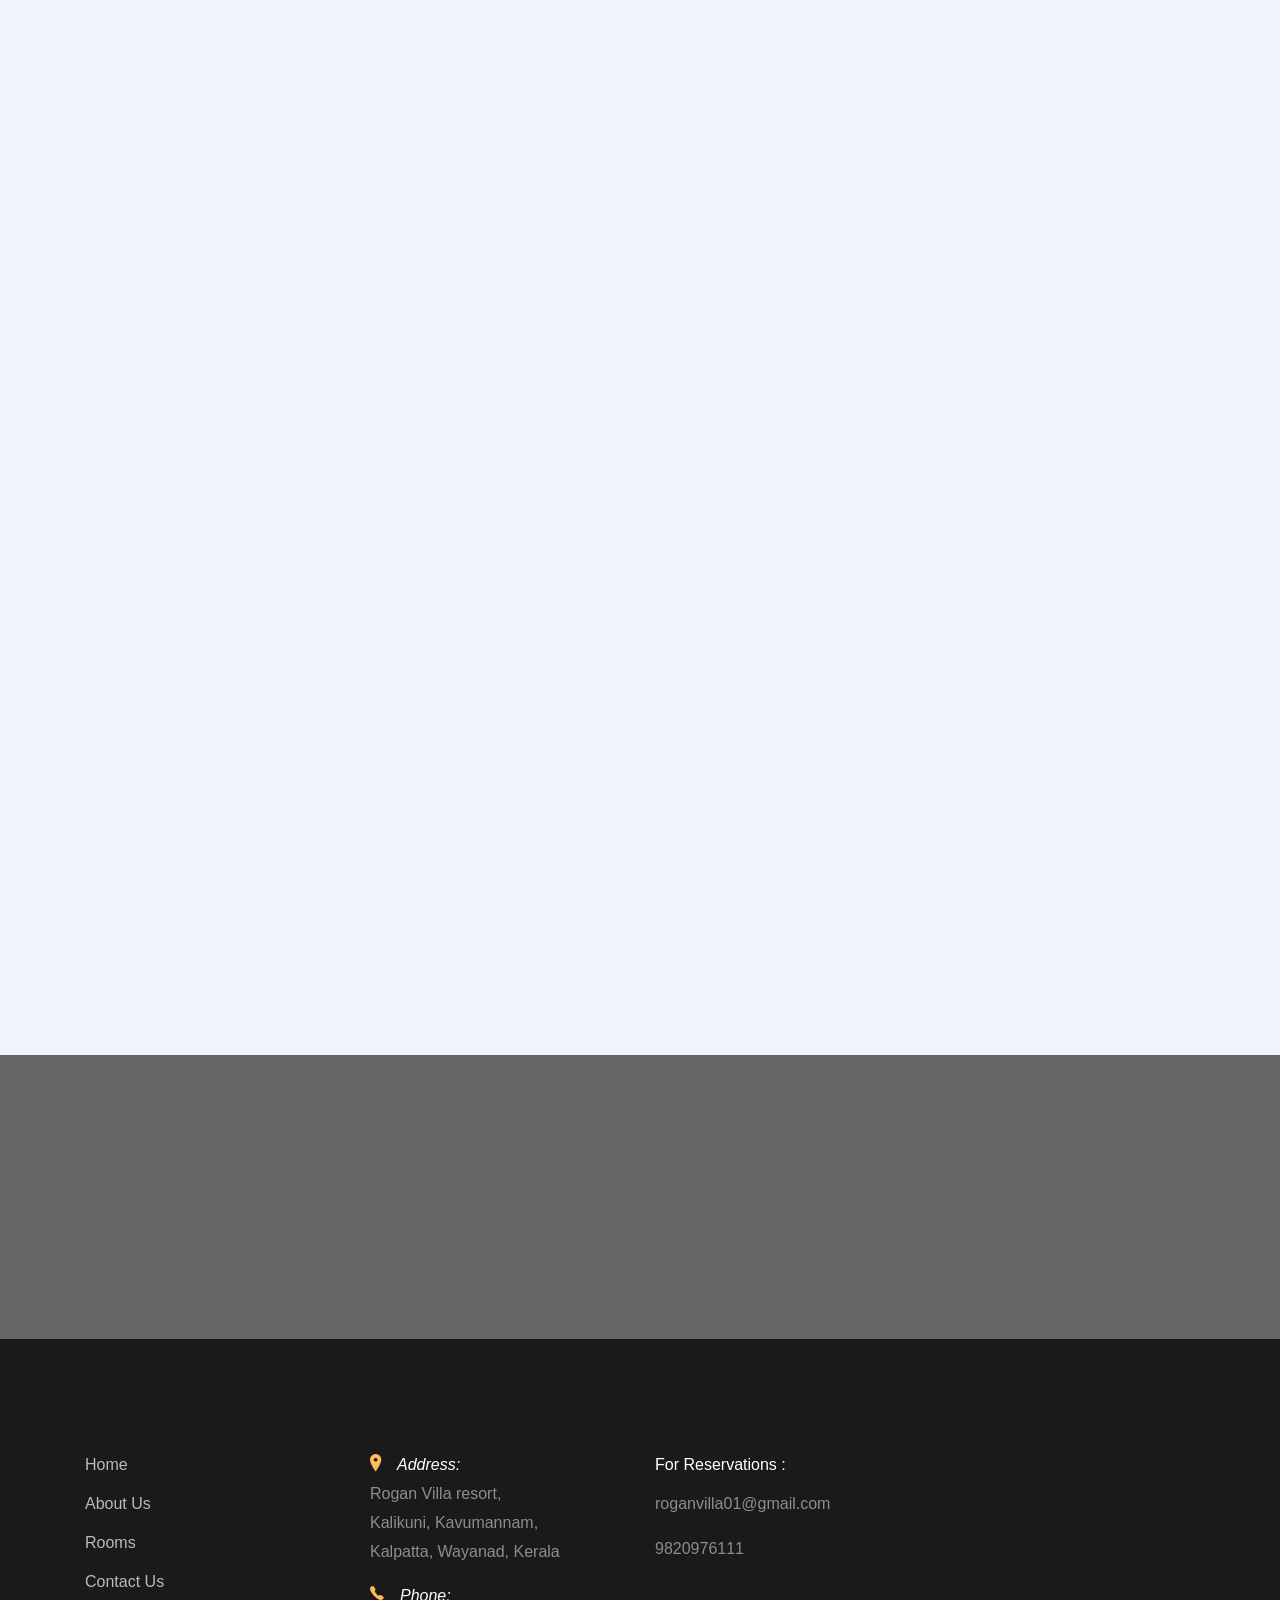
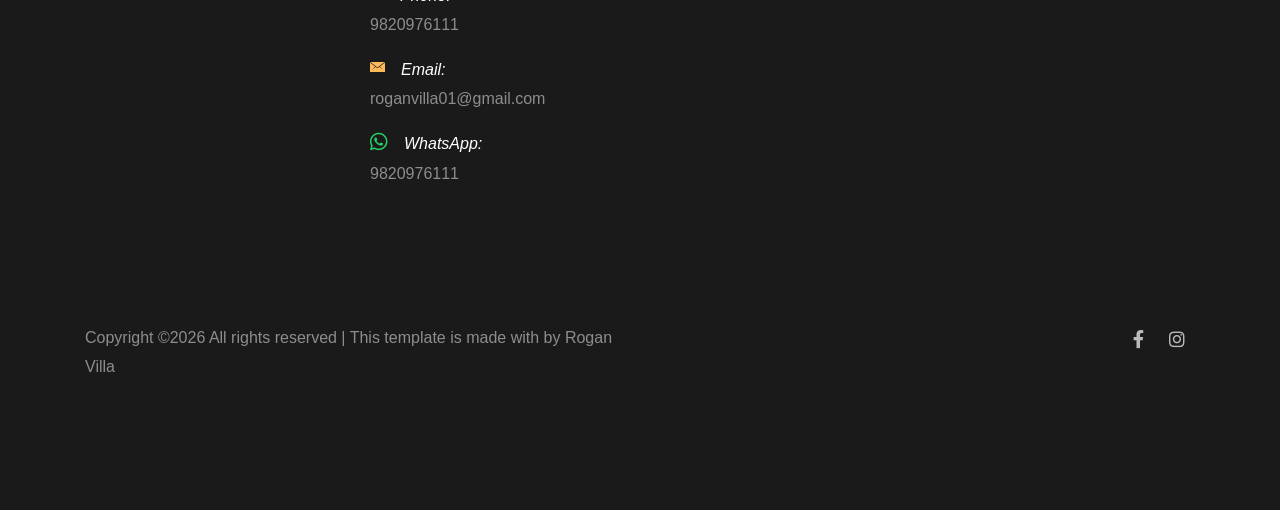
==== commit a4de9588: "jk" ====
--- a/about.html
+++ b/about.html
@@ -18,9 +18,8 @@
     <link rel="stylesheet" href="css/jquery.timepicker.css">
     <link rel="stylesheet" href="css/fancybox.min.css">
     
-    <link rel="stylesheet" href="fonts/ionicons/css/ionicons.min.css">
-    <link rel="stylesheet" href="fonts/fontawesome/css/font-awesome.min.css">
-        <link rel="stylesheet" href="https://cdnjs.cloudflare.com/ajax/libs/font-awesome/5.15.4/css/all.min.css">
+<link rel="stylesheet" href="fonts/ionicons/css/ionicons.min.css">
+<link rel="stylesheet" href="https://cdnjs.cloudflare.com/ajax/libs/font-awesome/5.15.4/css/all.min.css">
 
 
     <!-- Theme Style -->
@@ -324,11 +323,15 @@
             <!-- Link back to Colorlib can't be removed. Template is licensed under CC BY 3.0. -->
           </p>
             
-          <p class="col-md-6 text-right social">
-            <a href="#"><span class="fa fa-facebook"></span></a>
-            <a href="#"><span class="fa fa-twitter"></span></a>
-            <a href="#"><span class="fa fa-instagrame"></span></a>
-          </p>
+<p class="col-md-6 text-right social">
+  <a href="https://www.facebook.com/share/1BxfyLKVE3/" target="_blank">
+    <i class="fab fa-facebook-f"></i>
+  </a>
+
+  <a href="https://www.instagram.com/roganvilla?igsh=bWdlMGdxaHY0Z2tn" target="_blank"> 
+    <i class="fab fa-instagram"></i>
+  </a>
+</p>
         </div>
       </div>
     </footer>
